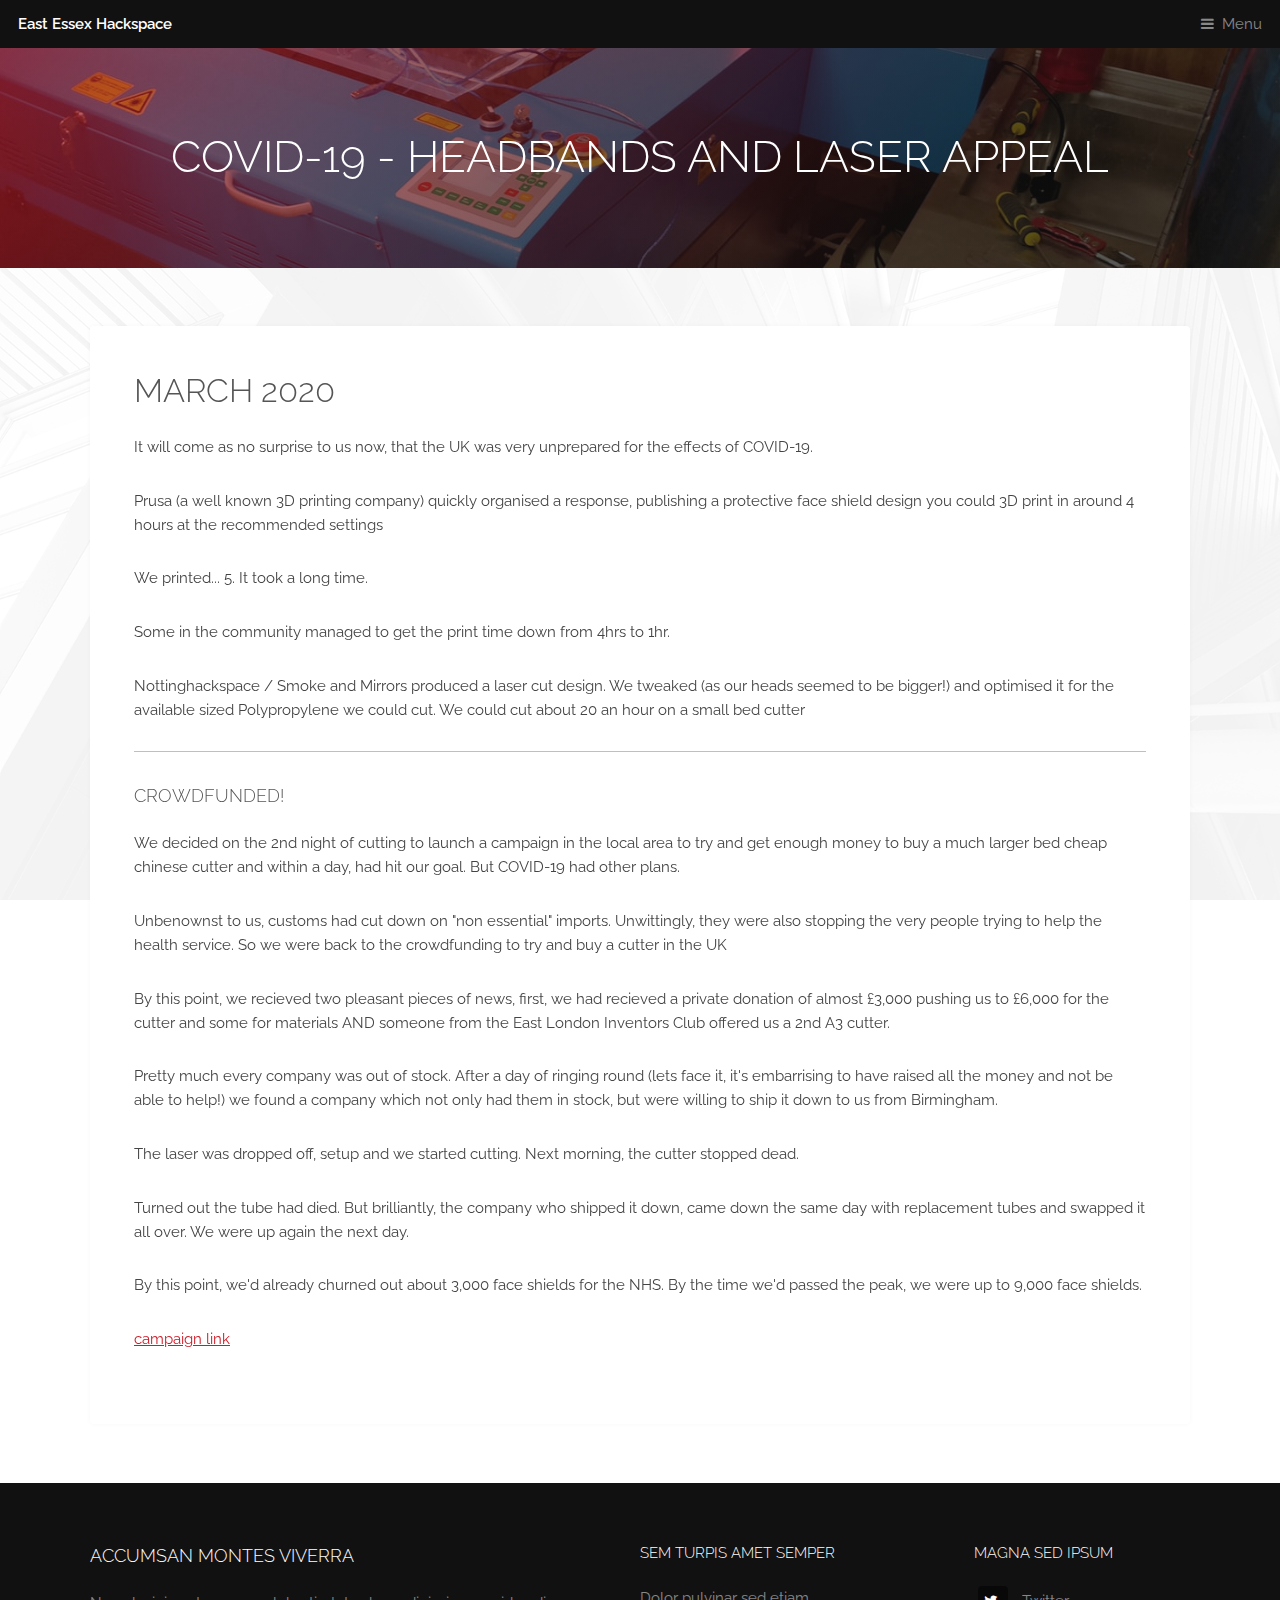
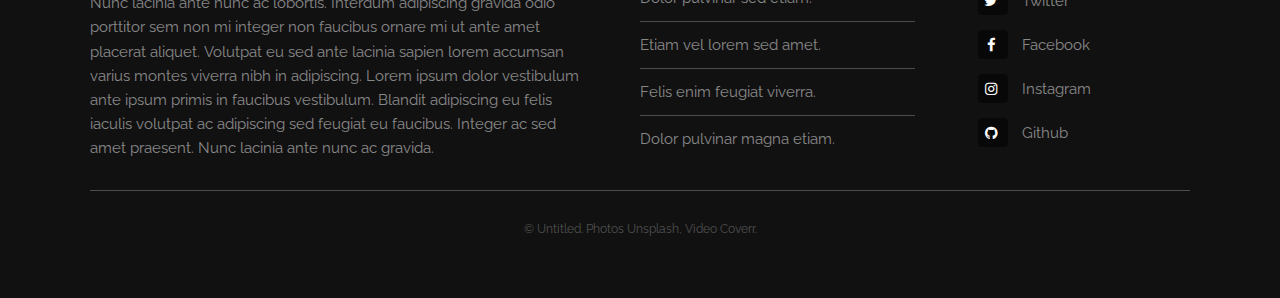
==== covid.html @ c0945544 "Rename generic.html to covid.html" ====
<!DOCTYPE HTML>
<!--
	Industrious by TEMPLATED
	templated.co @templatedco
	Released for free under the Creative Commons Attribution 3.0 license (templated.co/license)
-->
<html>
	<head>
		<title>East Essex Hackspace - COVID-19</title>
		<meta charset="utf-8" />
		<meta name="viewport" content="width=device-width, initial-scale=1, user-scalable=no" />
		<meta name="description" content="" />
		<meta name="keywords" content="" />
		<link rel="stylesheet" href="assets/css/main.css" />
	</head>
	<body class="is-preload">

		<!-- Header -->
			<header id="header">
				<a class="logo" href="index.html">East Essex Hackspace</a>
				<nav>
					<a href="#menu">Menu</a>
					
				</nav>
			</header>

		<!-- Nav -->
			<nav id="menu">
				<ul class="links">
					<li><a href="index.html">Home</a></li>
					<li><a href="elements.html">Elements</a></li>
					<li><a href="generic.html">Generic</a></li>
					<li><a href="generic2.html">COVID-19</a></li>
				</ul>
			</nav>

		<!-- Heading -->
			<div id="heading" >
				<h1>COVID-19 - Headbands and Laser Appeal</h1>
			</div>

		<!-- Main -->
			<section id="main" class="wrapper">
				<div class="inner">
					<div class="content">
						<header>
							<h2>March 2020</h2>
						</header>
						<p>It will come as no surprise to us now, that the UK was very unprepared for the effects of COVID-19.</p>
						<p>Prusa (a well known 3D printing company) quickly organised a response, publishing a protective face shield design you could 3D print in around 4 hours at the recommended settings</p>
						<p>We printed... 5.  It took a long time.</p>
						<p>Some in the community managed to get the print time down from 4hrs to 1hr.
						<p>Nottinghackspace / Smoke and Mirrors produced a laser cut design.  We tweaked (as our heads seemed to be bigger!) and optimised it for the available sized Polypropylene we could cut.  We could cut about 20 an hour on a small bed cutter</p> 
						<hr />
						<h3>Crowdfunded!</h3>
						<p>We decided on the 2nd night of cutting to launch a campaign in the local area to try and get enough money to buy a much larger bed cheap chinese cutter and within a day, had hit our goal.  But COVID-19 had other plans.</p>
						<p>Unbenownst to us, customs had cut down on "non essential" imports.  Unwittingly, they were also stopping the very people trying to help the health service.  So we were back to the crowdfunding to try and buy a cutter in the UK</p>
						<p>By this point, we recieved two pleasant pieces of news, first, we had recieved a private donation of almost £3,000 pushing us to £6,000 for the cutter and some for materials AND someone from the East London Inventors Club offered us a 2nd A3 cutter.</p>
						<p>Pretty much every company was out of stock.  After a day of ringing round (lets face it, it's embarrising to have raised all the money and not be able to help!) we found a company which not only had them in stock, but were willing to ship it down to us from Birmingham.</p>
						<p>The laser was dropped off, setup and we started cutting.  Next morning, the cutter stopped dead.</p>
						<p>Turned out the tube had died. But brilliantly, the company who shipped it down, came down the same day with replacement tubes and swapped it all over.  We were up again the next day.</p>
						<p>By this point, we'd already churned out about 3,000 face shields for the NHS.  By the time we'd passed the peak, we were up to 9,000 face shields.</p>
						<p><a href="http://tiny.cc/eeh-ppe">campaign link</a></p>
					</div>
				</div>
			</section>

		<!-- Footer -->
			<footer id="footer">
				<div class="inner">
					<div class="content">
						<section>
							<h3>Accumsan montes viverra</h3>
							<p>Nunc lacinia ante nunc ac lobortis. Interdum adipiscing gravida odio porttitor sem non mi integer non faucibus ornare mi ut ante amet placerat aliquet. Volutpat eu sed ante lacinia sapien lorem accumsan varius montes viverra nibh in adipiscing. Lorem ipsum dolor vestibulum ante ipsum primis in faucibus vestibulum. Blandit adipiscing eu felis iaculis volutpat ac adipiscing sed feugiat eu faucibus. Integer ac sed amet praesent. Nunc lacinia ante nunc ac gravida.</p>
						</section>
						<section>
							<h4>Sem turpis amet semper</h4>
							<ul class="alt">
								<li><a href="#">Dolor pulvinar sed etiam.</a></li>
								<li><a href="#">Etiam vel lorem sed amet.</a></li>
								<li><a href="#">Felis enim feugiat viverra.</a></li>
								<li><a href="#">Dolor pulvinar magna etiam.</a></li>
							</ul>
						</section>
						<section>
							<h4>Magna sed ipsum</h4>
							<ul class="plain">
								<li><a href="#"><i class="icon fa-twitter">&nbsp;</i>Twitter</a></li>
								<li><a href="#"><i class="icon fa-facebook">&nbsp;</i>Facebook</a></li>
								<li><a href="#"><i class="icon fa-instagram">&nbsp;</i>Instagram</a></li>
								<li><a href="#"><i class="icon fa-github">&nbsp;</i>Github</a></li>
							</ul>
						</section>
					</div>
					<div class="copyright">
						&copy; Untitled. Photos <a href="https://unsplash.co">Unsplash</a>, Video <a href="https://coverr.co">Coverr</a>.
					</div>
				</div>
			</footer>

		<!-- Scripts -->
			<script src="assets/js/jquery.min.js"></script>
			<script src="assets/js/browser.min.js"></script>
			<script src="assets/js/breakpoints.min.js"></script>
			<script src="assets/js/util.js"></script>
			<script src="assets/js/main.js"></script>

	</body>
</html>
---- assets/css/main.css ----
@import url(font-awesome.min.css);
@import url("https://fonts.googleapis.com/css?family=Raleway:200,300,400,500,600");
/*
	Industrious by TEMPLATED
	templated.co @templatedco
	Released for free under the Creative Commons Attribution 3.0 license (templated.co/license)
*/
/* Basic */
@-ms-viewport {
  width: device-width; }
body {
  -ms-overflow-style: scrollbar; }

@media screen and (max-width: 480px) {
  html, body {
    min-width: 320px; } }
html {
  box-sizing: border-box; }

*, *:before, *:after {
  box-sizing: inherit; }

body {
  background: #ffffff; }
  body.is-preload *, body.is-preload *:before, body.is-preload *:after {
    -moz-animation: none !important;
    -webkit-animation: none !important;
    -ms-animation: none !important;
    animation: none !important;
    -moz-transition: none !important;
    -webkit-transition: none !important;
    -ms-transition: none !important;
    transition: none !important; }

html, body, div, span, applet, object,
iframe, h1, h2, h3, h4, h5, h6, p, blockquote,
pre, a, abbr, acronym, address, big, cite,
code, del, dfn, em, img, ins, kbd, q, s, samp,
small, strike, strong, sub, sup, tt, var, b,
u, i, center, dl, dt, dd, ol, ul, li, fieldset,
form, label, legend, table, caption, tbody,
tfoot, thead, tr, th, td, article, aside,
canvas, details, embed, figure, figcaption,
footer, header, hgroup, menu, nav, output, ruby,
section, summary, time, mark, audio, video {
  margin: 0;
  padding: 0;
  border: 0;
  font-size: 100%;
  font: inherit;
  vertical-align: baseline; }

article, aside, details, figcaption, figure,
footer, header, hgroup, menu, nav, section {
  display: block; }

body {
  line-height: 1; }

ol, ul {
  list-style: none; }

blockquote, q {
  quotes: none; }
  blockquote:before, blockquote:after, q:before, q:after {
    content: '';
    content: none; }

table {
  border-collapse: collapse;
  border-spacing: 0; }

body {
  -webkit-text-size-adjust: none; }

mark {
  background-color: transparent;
  color: inherit; }

input::-moz-focus-inner {
  border: 0;
  padding: 0; }

input, select, textarea {
  -moz-appearance: none;
  -webkit-appearance: none;
  -ms-appearance: none;
  appearance: none; }

/* Typography */
html {
  font-size: 13pt; }
  @media screen and (max-width: 1680px) {
    html {
      font-size: 11pt; } }
  @media screen and (max-width: 980px) {
    html {
      font-size: 12pt; } }
  @media screen and (max-width: 480px) {
    html {
      font-size: 11pt; } }

body {
  background-color: #ffffff;
  color: #444444; }

body, input, select, textarea {
  font-family: "Raleway", Arial, Helvetica, sans-serif;
  font-weight: 400;
  font-size: 1rem;
  line-height: 1.65; }

a {
  -moz-transition: color 0.2s ease-in-out;
  -webkit-transition: color 0.2s ease-in-out;
  -ms-transition: color 0.2s ease-in-out;
  transition: color 0.2s ease-in-out;
  text-decoration: underline; }
  a:hover {
    text-decoration: none; }

strong, b {
  font-weight: 600; }

em, i {
  font-style: italic; }

p {
  margin: 0 0 2rem 0; }

header.special {
  text-align: center;
  margin-bottom: 4rem; }
  header.special p {
    max-width: 75%;
    margin-left: auto;
    margin-right: auto; }

h1, h2, h3, h4, h5, h6 {
  font-weight: 300;
  line-height: 1.5;
  text-transform: uppercase;
  margin: 0 0 1.5rem 0; }
  h1 a, h2 a, h3 a, h4 a, h5 a, h6 a {
    color: inherit;
    text-decoration: none; }

h1 {
  font-size: 3rem;
  line-height: 1.2; }

h2 {
  font-size: 2.25rem;
  line-height: 1.3; }

h3 {
  font-size: 1.25rem; }

h4 {
  font-size: 1rem; }

h5 {
  font-size: 0.9rem; }

h6 {
  font-size: 0.7rem; }

@media screen and (max-width: 736px) {
  h1 {
    font-size: 2.75rem;
    line-height: 1.3; }

  h2 {
    font-size: 1.75rem;
    line-height: 1.5; }

  h3 {
    font-size: 1.25rem; } }
sub {
  font-size: 0.8rem;
  position: relative;
  top: 0.5rem; }

sup {
  font-size: 0.8rem;
  position: relative;
  top: -0.5rem; }

blockquote {
  border-left: solid 0.5rem;
  font-style: italic;
  margin: 0 0 2rem 0;
  padding: 1rem 0 1rem 2rem; }

code {
  border-radius: 4px;
  border: solid 1px;
  font-family: "Courier New", monospace;
  font-size: 0.9rem;
  margin: 0 0.25rem;
  padding: 0.25rem 0.65rem; }

pre {
  -webkit-overflow-scrolling: touch;
  font-family: "Courier New", monospace;
  font-size: 0.9rem;
  margin: 0 0 2rem 0; }
  pre code {
    display: block;
    line-height: 1.75;
    padding: 1rem 1.5rem;
    overflow-x: auto; }

hr {
  border: 0;
  border-bottom: solid 1px;
  margin: 2rem 0; }
  hr.major {
    margin: 4rem 0; }

input, select, textarea {
  color: #555555; }

a {
  color: #ce1b28; }

strong, b {
  color: #555555; }

h1, h2, h3, h4, h5, h6 {
  color: #555555; }

blockquote {
  border-left-color: rgba(0, 0, 0, 0.25); }

code {
  background: rgba(0, 0, 0, 0.075);
  border-color: rgba(0, 0, 0, 0.25); }

hr {
  border-bottom-color: rgba(0, 0, 0, 0.25); }

/* Inner */
.inner {
  margin: 0 auto;
  width: 75rem;
  max-width: calc(100% - 6rem); }
  @media screen and (max-width: 480px) {
    .inner {
      max-width: calc(100% - 3rem); } }

/* Button */
input[type="submit"],
input[type="reset"],
input[type="button"],
button,
.button {
  -moz-appearance: none;
  -webkit-appearance: none;
  -ms-appearance: none;
  appearance: none;
  -moz-transition: background-color 0.2s ease-in-out, box-shadow 0.2s ease-in-out, color 0.2s ease-in-out;
  -webkit-transition: background-color 0.2s ease-in-out, box-shadow 0.2s ease-in-out, color 0.2s ease-in-out;
  -ms-transition: background-color 0.2s ease-in-out, box-shadow 0.2s ease-in-out, color 0.2s ease-in-out;
  transition: background-color 0.2s ease-in-out, box-shadow 0.2s ease-in-out, color 0.2s ease-in-out;
  border: 0;
  border-radius: 4px;
  cursor: pointer;
  display: inline-block;
  font-weight: 600;
  height: 3.25rem;
  line-height: 3.25rem;
  padding: 0 1.75rem;
  text-align: center;
  text-decoration: none;
  white-space: nowrap; }
  input[type="submit"].small,
  input[type="reset"].small,
  input[type="button"].small,
  button.small,
  .button.small {
    font-size: 0.8rem;
    height: 2.4375rem;
    line-height: 2.4375rem;
    padding: 0 1.25rem; }
  input[type="submit"].large,
  input[type="reset"].large,
  input[type="button"].large,
  button.large,
  .button.large {
    font-size: 1.35rem;
    height: 4.0625rem;
    line-height: 4.0625rem;
    padding: 0 2rem; }
  input[type="submit"].wide,
  input[type="reset"].wide,
  input[type="button"].wide,
  button.wide,
  .button.wide {
    min-width: 13rem; }
  input[type="submit"].icon:before,
  input[type="reset"].icon:before,
  input[type="button"].icon:before,
  button.icon:before,
  .button.icon:before {
    margin-right: 0.5rem; }
  input[type="submit"].fit,
  input[type="reset"].fit,
  input[type="button"].fit,
  button.fit,
  .button.fit {
    width: 100%; }
  input[type="submit"].disabled, input[type="submit"]:disabled,
  input[type="reset"].disabled,
  input[type="reset"]:disabled,
  input[type="button"].disabled,
  input[type="button"]:disabled,
  button.disabled,
  button:disabled,
  .button.disabled,
  .button:disabled {
    pointer-events: none;
    opacity: 0.25; }

input[type="submit"],
input[type="reset"],
input[type="button"],
button,
.button {
  background-color: transparent;
  box-shadow: inset 0 0 0 1px #555555;
  color: #555555 !important; }
  input[type="submit"]:hover,
  input[type="reset"]:hover,
  input[type="button"]:hover,
  button:hover,
  .button:hover {
    box-shadow: inset 0 0 0 1px #ce1b28;
    color: #ce1b28 !important; }
    input[type="submit"]:hover:active,
    input[type="reset"]:hover:active,
    input[type="button"]:hover:active,
    button:hover:active,
    .button:hover:active {
      background-color: rgba(206, 27, 40, 0.25); }
  input[type="submit"].primary,
  input[type="reset"].primary,
  input[type="button"].primary,
  button.primary,
  .button.primary {
    box-shadow: none;
    background-color: #ce1b28;
    color: #ffffff !important; }
    input[type="submit"].primary:hover,
    input[type="reset"].primary:hover,
    input[type="button"].primary:hover,
    button.primary:hover,
    .button.primary:hover {
      background-color: #e2212f;
      box-shadow: none; }
      input[type="submit"].primary:hover:active,
      input[type="reset"].primary:hover:active,
      input[type="button"].primary:hover:active,
      button.primary:hover:active,
      .button.primary:hover:active {
        background-color: #b71824; }

/* Form */
form {
  margin: 0 0 2rem 0; }

input[type="text"],
input[type="password"],
input[type="email"],
input[type="tel"],
input[type="search"],
input[type="url"],
select,
textarea {
  -moz-appearance: none;
  -webkit-appearance: none;
  -ms-appearance: none;
  appearance: none;
  border-radius: 4px;
  border: none;
  border: solid 1px;
  color: inherit;
  display: block;
  outline: 0;
  padding: 0 1rem;
  text-decoration: none;
  width: 100%; }
  input[type="text"]:invalid,
  input[type="password"]:invalid,
  input[type="email"]:invalid,
  input[type="tel"]:invalid,
  input[type="search"]:invalid,
  input[type="url"]:invalid,
  select:invalid,
  textarea:invalid {
    box-shadow: none; }

label {
  display: block;
  font-size: 1rem;
  font-weight: 600;
  margin: 0 0 1rem 0; }

input[type="text"],
input[type="password"],
input[type="email"],
input[type="tel"],
input[type="search"],
input[type="url"] {
  height: 3.25rem; }

select {
  background-size: 1.25rem;
  background-repeat: no-repeat;
  background-position: calc(100% - 1rem) center;
  height: 3.25rem;
  padding-right: 3.25rem;
  text-overflow: ellipsis; }
  select:focus::-ms-value {
    background-color: transparent; }
  select::-ms-expand {
    display: none; }

textarea {
  padding: 0.75rem 1rem; }

input[type="checkbox"],
input[type="radio"] {
  -moz-appearance: none;
  -webkit-appearance: none;
  -ms-appearance: none;
  appearance: none;
  display: block;
  float: left;
  margin-right: -2rem;
  opacity: 0;
  width: 1rem;
  z-index: -1; }
  input[type="checkbox"] + label,
  input[type="radio"] + label {
    text-decoration: none;
    cursor: pointer;
    display: inline-block;
    font-size: 1rem;
    font-weight: 400;
    padding-left: 2.825rem;
    padding-right: 0.875rem;
    position: relative; }
    input[type="checkbox"] + label:before,
    input[type="radio"] + label:before {
      -moz-osx-font-smoothing: grayscale;
      -webkit-font-smoothing: antialiased;
      font-family: FontAwesome;
      font-style: normal;
      font-weight: normal;
      text-transform: none !important; }
    input[type="checkbox"] + label:before,
    input[type="radio"] + label:before {
      border-radius: 4px;
      border: solid 1px;
      content: '';
      display: inline-block;
      height: 1.95rem;
      left: 0;
      line-height: 1.86875rem;
      position: absolute;
      text-align: center;
      top: -0.1625rem;
      width: 1.95rem; }
  input[type="checkbox"]:checked + label:before,
  input[type="radio"]:checked + label:before {
    content: '\f00c'; }

input[type="checkbox"] + label:before {
  border-radius: 4px; }

input[type="radio"] + label:before {
  border-radius: 100%; }

::-webkit-input-placeholder {
  opacity: 1.0; }

:-moz-placeholder {
  opacity: 1.0; }

::-moz-placeholder {
  opacity: 1.0; }

:-ms-input-placeholder {
  opacity: 1.0; }

label {
  color: #555555; }

input[type="text"],
input[type="password"],
input[type="email"],
input[type="tel"],
input[type="search"],
input[type="url"],
select,
textarea {
  background-color: rgba(0, 0, 0, 0.075);
  border-color: rgba(0, 0, 0, 0.25); }
  input[type="text"]:focus,
  input[type="password"]:focus,
  input[type="email"]:focus,
  input[type="tel"]:focus,
  input[type="search"]:focus,
  input[type="url"]:focus,
  select:focus,
  textarea:focus {
    border-color: #ce1b28;
    box-shadow: 0 0 0 1px #ce1b28; }

select {
  background-image: url("data:image/svg+xml;charset=utf8,%3Csvg xmlns='http://www.w3.org/2000/svg' width='40' height='40' preserveAspectRatio='none' viewBox='0 0 40 40'%3E%3Cpath d='M9.4,12.3l10.4,10.4l10.4-10.4c0.2-0.2,0.5-0.4,0.9-0.4c0.3,0,0.6,0.1,0.9,0.4l3.3,3.3c0.2,0.2,0.4,0.5,0.4,0.9 c0,0.4-0.1,0.6-0.4,0.9L20.7,31.9c-0.2,0.2-0.5,0.4-0.9,0.4c-0.3,0-0.6-0.1-0.9-0.4L4.3,17.3c-0.2-0.2-0.4-0.5-0.4-0.9 c0-0.4,0.1-0.6,0.4-0.9l3.3-3.3c0.2-0.2,0.5-0.4,0.9-0.4S9.1,12.1,9.4,12.3z' fill='rgba(0, 0, 0, 0.25)' /%3E%3C/svg%3E"); }
  select option {
    color: #444444;
    background-color: #ffffff; }

input[type="checkbox"] + label,
input[type="radio"] + label {
  color: #444444; }
  input[type="checkbox"] + label:before,
  input[type="radio"] + label:before {
    background: rgba(0, 0, 0, 0.075);
    border-color: rgba(0, 0, 0, 0.25); }
input[type="checkbox"]:checked + label:before,
input[type="radio"]:checked + label:before {
  background-color: #ce1b28;
  border-color: #ce1b28;
  color: #ffffff; }
input[type="checkbox"]:focus + label:before,
input[type="radio"]:focus + label:before {
  border-color: #ce1b28;
  box-shadow: 0 0 0 1px #ce1b28; }

::-webkit-input-placeholder {
  color: #bbbbbb !important; }

:-moz-placeholder {
  color: #bbbbbb !important; }

::-moz-placeholder {
  color: #bbbbbb !important; }

:-ms-input-placeholder {
  color: #bbbbbb !important; }

/* List */
ol {
  list-style: decimal;
  margin: 0 0 2rem 0;
  padding-left: 1.25rem; }
  ol li {
    padding-left: 0.25rem; }

ul {
  list-style: disc;
  margin: 0 0 2rem 0;
  padding-left: 1rem; }
  ul li {
    padding-left: 0.325rem; }
  ul.plain {
    list-style: none;
    padding-left: 0; }
    ul.plain li {
      margin-bottom: 1rem; }
      ul.plain li .icon {
        border-radius: 4px;
        color: #ffffff;
        display: inline-block;
        margin-right: 1rem;
        text-align: center;
        width: 2rem;
        height: 2rem;
        line-height: 2rem;
        background: rgba(0, 0, 0, 0.5); }
  ul.alt {
    list-style: none;
    padding-left: 0; }
    ul.alt li {
      border-top: solid 1px;
      padding: 0.75rem 0; }
      ul.alt li:first-child {
        border-top: 0;
        padding-top: 0; }
      ul.alt li:last-child {
        padding-bottom: 0; }

dl {
  margin: 0 0 2rem 0; }
  dl dt {
    display: block;
    font-weight: 600;
    margin: 0 0 1rem 0; }
  dl dd {
    margin-left: 1.5rem; }

ul.alt li {
  border-top-color: rgba(0, 0, 0, 0.25); }

/* Table */
.table-wrapper {
  -webkit-overflow-scrolling: touch;
  overflow-x: auto; }

table {
  margin: 0 0 2rem 0;
  width: 100%; }
  table tbody tr {
    border: solid 1px;
    border-left: 0;
    border-right: 0; }
  table td {
    padding: 0.75rem 0.75rem; }
  table th {
    font-size: 0.9rem;
    font-weight: 600;
    padding: 0 0.75rem 0.75rem 0.75rem;
    text-align: left; }
  table thead {
    border-bottom: solid 2px; }
  table tfoot {
    border-top: solid 2px; }
  table.alt {
    border-collapse: separate; }
    table.alt tbody tr td {
      border: solid 1px;
      border-left-width: 0;
      border-top-width: 0; }
      table.alt tbody tr td:first-child {
        border-left-width: 1px; }
    table.alt tbody tr:first-child td {
      border-top-width: 1px; }
    table.alt thead {
      border-bottom: 0; }
    table.alt tfoot {
      border-top: 0; }

table tbody tr {
  border-color: rgba(0, 0, 0, 0.25); }
  table tbody tr:nth-child(2n + 1) {
    background-color: rgba(0, 0, 0, 0.075); }
table th {
  color: #555555; }
table thead {
  border-bottom-color: rgba(0, 0, 0, 0.25); }
table tfoot {
  border-top-color: rgba(0, 0, 0, 0.25); }
table.alt tbody tr td {
  border-color: rgba(0, 0, 0, 0.25); }

/* Highlights */
.highlights {
  width: 100%;
  margin: 2.5rem 0;
  display: -moz-flex;
  display: -webkit-flex;
  display: -ms-flex;
  display: flex;
  -moz-flex-wrap: wrap;
  -webkit-flex-wrap: wrap;
  -ms-flex-wrap: wrap;
  flex-wrap: wrap;
  -moz-align-items: -moz-stretch;
  -webkit-align-items: -webkit-stretch;
  -ms-align-items: -ms-stretch;
  align-items: stretch; }
  .highlights > * {
    -moz-flex-shrink: 1;
    -webkit-flex-shrink: 1;
    -ms-flex-shrink: 1;
    flex-shrink: 1;
    -moz-flex-grow: 0;
    -webkit-flex-grow: 0;
    -ms-flex-grow: 0;
    flex-grow: 0; }
  .highlights > * {
    width: 33.3333333333%; }
  .highlights > * {
    padding: 1.5rem;
    width: calc(33.3333333333% + 1rem); }
  .highlights > :nth-child(-n + 3) {
    padding-top: 0; }
  .highlights > :nth-last-child(-n + 3) {
    padding-bottom: 0; }
  .highlights > :nth-child(3n + 1) {
    padding-left: 0; }
  .highlights > :nth-child(3n) {
    padding-right: 0; }
  .highlights > :nth-child(3n + 1),
  .highlights > :nth-child(3n) {
    width: calc(33.3333333333% + -0.5rem); }
  .highlights .content {
    border-radius: 4px;
    height: 100%;
    padding: 3rem;
    text-align: center; }
    .highlights .content .icon {
      font-size: 5rem; }
  .highlights > div > :last-child {
    margin-bottom: 0; }
  @media screen and (max-width: 980px) {
    .highlights > * {
      width: 50%; }
    .highlights > * {
      padding: 1rem;
      width: calc(33.3333333333% + 0.6666666667rem); }
    .highlights > :nth-child(-n + 3) {
      padding-top: 1rem; }
    .highlights > :nth-last-child(-n + 3) {
      padding-bottom: 1rem; }
    .highlights > :nth-child(3n + 1) {
      padding-left: 1rem; }
    .highlights > :nth-child(3n) {
      padding-right: 1rem; }
    .highlights > :nth-child(3n + 1),
    .highlights > :nth-child(3n) {
      padding: 1rem;
      width: calc(50% + 1rem); }
    .highlights > * {
      padding: 1rem;
      width: calc(50% + 1rem); }
    .highlights > :nth-child(-n + 2) {
      padding-top: 0; }
    .highlights > :nth-last-child(-n + 2) {
      padding-bottom: 0; }
    .highlights > :nth-child(2n + 1) {
      padding-left: 0; }
    .highlights > :nth-child(2n) {
      padding-right: 0; }
    .highlights > :nth-child(2n + 1),
    .highlights > :nth-child(2n) {
      width: calc(50% + 0rem); }
    .highlights .content {
      padding: 2rem; } }
  @media screen and (max-width: 736px) {
    .highlights > * {
      width: 100%; }
    .highlights > * {
      padding: 1rem;
      width: calc(33.3333333333% + 0.6666666667rem); }
    .highlights > :nth-child(-n + 3) {
      padding-top: 1rem; }
    .highlights > :nth-last-child(-n + 3) {
      padding-bottom: 1rem; }
    .highlights > :nth-child(3n + 1) {
      padding-left: 1rem; }
    .highlights > :nth-child(3n) {
      padding-right: 1rem; }
    .highlights > :nth-child(3n + 1),
    .highlights > :nth-child(3n) {
      padding: 1rem;
      width: calc(100% + 2rem); }
    .highlights > * {
      padding: 1rem;
      width: calc(50% + 1rem); }
    .highlights > :nth-child(-n + 2) {
      padding-top: 1rem; }
    .highlights > :nth-last-child(-n + 2) {
      padding-bottom: 1rem; }
    .highlights > :nth-child(2n + 1) {
      padding-left: 1rem; }
    .highlights > :nth-child(2n) {
      padding-right: 1rem; }
    .highlights > :nth-child(2n + 1),
    .highlights > :nth-child(2n) {
      padding: 1rem;
      width: calc(100% + 2rem); }
    .highlights > * {
      padding: 1rem;
      width: calc(100% + 2rem); }
    .highlights > :nth-child(-n + 1) {
      padding-top: 0; }
    .highlights > :nth-last-child(-n + 1) {
      padding-bottom: 0; }
    .highlights > :nth-child(1n + 1) {
      padding-left: 0; }
    .highlights > :nth-child(1n) {
      padding-right: 0; }
    .highlights > :nth-child(1n + 1),
    .highlights > :nth-child(1n) {
      width: calc(100% + 1rem); } }

.highlights .content {
  background: #ffffff;
  box-shadow: 0px 0px 4px 1px rgba(0, 0, 0, 0.025); }

/* Testimonials */
.testimonials {
  margin: 2.5rem 0;
  width: 100%;
  display: -moz-flex;
  display: -webkit-flex;
  display: -ms-flex;
  display: flex;
  -moz-flex-wrap: wrap;
  -webkit-flex-wrap: wrap;
  -ms-flex-wrap: wrap;
  flex-wrap: wrap;
  -moz-align-items: -moz-stretch;
  -webkit-align-items: -webkit-stretch;
  -ms-align-items: -ms-stretch;
  align-items: stretch; }
  .testimonials > * {
    -moz-flex-shrink: 1;
    -webkit-flex-shrink: 1;
    -ms-flex-shrink: 1;
    flex-shrink: 1;
    -moz-flex-grow: 0;
    -webkit-flex-grow: 0;
    -ms-flex-grow: 0;
    flex-grow: 0; }
  .testimonials > * {
    width: 33.3333333333%; }
  .testimonials > * {
    padding: 1.5rem;
    width: calc(33.3333333333% + 1rem); }
  .testimonials > :nth-child(-n + 3) {
    padding-top: 0; }
  .testimonials > :nth-last-child(-n + 3) {
    padding-bottom: 0; }
  .testimonials > :nth-child(3n + 1) {
    padding-left: 0; }
  .testimonials > :nth-child(3n) {
    padding-right: 0; }
  .testimonials > :nth-child(3n + 1),
  .testimonials > :nth-child(3n) {
    width: calc(33.3333333333% + -0.5rem); }
  .testimonials .content {
    border-radius: 4px;
    height: 100%;
    padding: 3rem; }
    .testimonials .content .author {
      display: -moz-flex;
      display: -webkit-flex;
      display: -ms-flex;
      display: flex;
      -moz-align-items: center;
      -webkit-align-items: center;
      -ms-align-items: center;
      align-items: center; }
      .testimonials .content .author blockquote {
        margin: 0; }
      .testimonials .content .author .image {
        margin-right: 2rem;
        width: 20%; }
        .testimonials .content .author .image img {
          border-radius: 100%;
          max-width: 100%; }
    .testimonials .content .credit {
      font-size: 0.75rem; }
    .testimonials .content p:last-child {
      margin: 0; }
  .testimonials > div > :last-child {
    margin-bottom: 0; }
  @media screen and (max-width: 980px) {
    .testimonials > * {
      width: 50%; }
    .testimonials > * {
      padding: 1rem;
      width: calc(33.3333333333% + 0.6666666667rem); }
    .testimonials > :nth-child(-n + 3) {
      padding-top: 1rem; }
    .testimonials > :nth-last-child(-n + 3) {
      padding-bottom: 1rem; }
    .testimonials > :nth-child(3n + 1) {
      padding-left: 1rem; }
    .testimonials > :nth-child(3n) {
      padding-right: 1rem; }
    .testimonials > :nth-child(3n + 1),
    .testimonials > :nth-child(3n) {
      padding: 1rem;
      width: calc(50% + 1rem); }
    .testimonials > * {
      padding: 1rem;
      width: calc(50% + 1rem); }
    .testimonials > :nth-child(-n + 2) {
      padding-top: 0; }
    .testimonials > :nth-last-child(-n + 2) {
      padding-bottom: 0; }
    .testimonials > :nth-child(2n + 1) {
      padding-left: 0; }
    .testimonials > :nth-child(2n) {
      padding-right: 0; }
    .testimonials > :nth-child(2n + 1),
    .testimonials > :nth-child(2n) {
      width: calc(50% + 0rem); }
    .testimonials .content {
      padding: 2rem; } }
  @media screen and (max-width: 736px) {
    .testimonials > * {
      width: 100%; }
    .testimonials > * {
      padding: 1rem;
      width: calc(33.3333333333% + 0.6666666667rem); }
    .testimonials > :nth-child(-n + 3) {
      padding-top: 1rem; }
    .testimonials > :nth-last-child(-n + 3) {
      padding-bottom: 1rem; }
    .testimonials > :nth-child(3n + 1) {
      padding-left: 1rem; }
    .testimonials > :nth-child(3n) {
      padding-right: 1rem; }
    .testimonials > :nth-child(3n + 1),
    .testimonials > :nth-child(3n) {
      padding: 1rem;
      width: calc(100% + 2rem); }
    .testimonials > * {
      padding: 1rem;
      width: calc(50% + 1rem); }
    .testimonials > :nth-child(-n + 2) {
      padding-top: 1rem; }
    .testimonials > :nth-last-child(-n + 2) {
      padding-bottom: 1rem; }
    .testimonials > :nth-child(2n + 1) {
      padding-left: 1rem; }
    .testimonials > :nth-child(2n) {
      padding-right: 1rem; }
    .testimonials > :nth-child(2n + 1),
    .testimonials > :nth-child(2n) {
      padding: 1rem;
      width: calc(100% + 2rem); }
    .testimonials > * {
      padding: 1rem;
      width: calc(100% + 2rem); }
    .testimonials > :nth-child(-n + 1) {
      padding-top: 0; }
    .testimonials > :nth-last-child(-n + 1) {
      padding-bottom: 0; }
    .testimonials > :nth-child(1n + 1) {
      padding-left: 0; }
    .testimonials > :nth-child(1n) {
      padding-right: 0; }
    .testimonials > :nth-child(1n + 1),
    .testimonials > :nth-child(1n) {
      width: calc(100% + 1rem); } }

.testimonials .content {
  background: #ffffff;
  box-shadow: 0px 0px 4px 1px rgba(0, 0, 0, 0.025); }
  .testimonials .content .credit strong {
    color: #ce1b28; }

/* Actions */
ul.actions {
  display: -moz-flex;
  display: -webkit-flex;
  display: -ms-flex;
  display: flex;
  cursor: default;
  list-style: none;
  margin-left: -1rem;
  padding-left: 0; }
  ul.actions li {
    padding: 0 0 0 1rem;
    vertical-align: middle; }
  ul.actions.special {
    -moz-justify-content: center;
    -webkit-justify-content: center;
    -ms-justify-content: center;
    justify-content: center;
    width: calc(100% + 1rem); }
  ul.actions.stacked {
    -moz-flex-direction: column;
    -webkit-flex-direction: column;
    -ms-flex-direction: column;
    flex-direction: column;
    margin-left: 0; }
    ul.actions.stacked li {
      padding: 1.3rem 0 0 0; }
      ul.actions.stacked li:first-child {
        padding-top: 0; }
  ul.actions.fit {
    width: calc(100% + 1rem); }
    ul.actions.fit li {
      -moz-flex-grow: 1;
      -webkit-flex-grow: 1;
      -ms-flex-grow: 1;
      flex-grow: 1;
      -moz-flex-shrink: 1;
      -webkit-flex-shrink: 1;
      -ms-flex-shrink: 1;
      flex-shrink: 1;
      width: 100%; }
      ul.actions.fit li > * {
        width: 100%; }
    ul.actions.fit.stacked {
      width: 100%; }
  @media screen and (max-width: 480px) {
    ul.actions:not(.fixed) {
      -moz-flex-direction: column;
      -webkit-flex-direction: column;
      -ms-flex-direction: column;
      flex-direction: column;
      margin-left: 0;
      width: 100% !important; }
      ul.actions:not(.fixed) li {
        -moz-flex-grow: 1;
        -webkit-flex-grow: 1;
        -ms-flex-grow: 1;
        flex-grow: 1;
        -moz-flex-shrink: 1;
        -webkit-flex-shrink: 1;
        -ms-flex-shrink: 1;
        flex-shrink: 1;
        padding: 1rem 0 0 0;
        text-align: center;
        width: 100%; }
        ul.actions:not(.fixed) li > * {
          width: 100%; }
        ul.actions:not(.fixed) li:first-child {
          padding-top: 0; }
        ul.actions:not(.fixed) li input[type="submit"],
        ul.actions:not(.fixed) li input[type="reset"],
        ul.actions:not(.fixed) li input[type="button"],
        ul.actions:not(.fixed) li button,
        ul.actions:not(.fixed) li .button {
          width: 100%; }
          ul.actions:not(.fixed) li input[type="submit"].icon:before,
          ul.actions:not(.fixed) li input[type="reset"].icon:before,
          ul.actions:not(.fixed) li input[type="button"].icon:before,
          ul.actions:not(.fixed) li button.icon:before,
          ul.actions:not(.fixed) li .button.icon:before {
            margin-left: -0.5rem; } }

/* Grid */
.row {
  display: flex;
  flex-wrap: wrap;
  box-sizing: border-box; }
  .row > * {
    box-sizing: border-box; }
  .row.gtr-uniform > * > :last-child {
    margin-bottom: 0; }

.row > .imp {
  order: -1; }
.row > .col-1 {
  width: 8.3333333333%; }
.row > .off-1 {
  margin-left: 8.3333333333%; }
.row > .col-2 {
  width: 16.6666666667%; }
.row > .off-2 {
  margin-left: 16.6666666667%; }
.row > .col-3 {
  width: 25%; }
.row > .off-3 {
  margin-left: 25%; }
.row > .col-4 {
  width: 33.3333333333%; }
.row > .off-4 {
  margin-left: 33.3333333333%; }
.row > .col-5 {
  width: 41.6666666667%; }
.row > .off-5 {
  margin-left: 41.6666666667%; }
.row > .col-6 {
  width: 50%; }
.row > .off-6 {
  margin-left: 50%; }
.row > .col-7 {
  width: 58.3333333333%; }
.row > .off-7 {
  margin-left: 58.3333333333%; }
.row > .col-8 {
  width: 66.6666666667%; }
.row > .off-8 {
  margin-left: 66.6666666667%; }
.row > .col-9 {
  width: 75%; }
.row > .off-9 {
  margin-left: 75%; }
.row > .col-10 {
  width: 83.3333333333%; }
.row > .off-10 {
  margin-left: 83.3333333333%; }
.row > .col-11 {
  width: 91.6666666667%; }
.row > .off-11 {
  margin-left: 91.6666666667%; }
.row > .col-12 {
  width: 100%; }
.row > .off-12 {
  margin-left: 100%; }
.row.gtr-0 {
  margin-top: 0;
  margin-left: 0rem; }
  .row.gtr-0 > * {
    padding: 0 0 0 0rem; }
  .row.gtr-0.gtr-uniform {
    margin-top: 0rem; }
    .row.gtr-0.gtr-uniform > * {
      padding-top: 0rem; }
.row.gtr-25 {
  margin-top: 0;
  margin-left: -0.75rem; }
  .row.gtr-25 > * {
    padding: 0 0 0 0.75rem; }
  .row.gtr-25.gtr-uniform {
    margin-top: -0.75rem; }
    .row.gtr-25.gtr-uniform > * {
      padding-top: 0.75rem; }
.row.gtr-50 {
  margin-top: 0;
  margin-left: -1.5rem; }
  .row.gtr-50 > * {
    padding: 0 0 0 1.5rem; }
  .row.gtr-50.gtr-uniform {
    margin-top: -1.5rem; }
    .row.gtr-50.gtr-uniform > * {
      padding-top: 1.5rem; }
.row {
  margin-top: 0;
  margin-left: -3rem; }
  .row > * {
    padding: 0 0 0 3rem; }
  .row.gtr-uniform {
    margin-top: -3rem; }
    .row.gtr-uniform > * {
      padding-top: 3rem; }
.row.gtr-150 {
  margin-top: 0;
  margin-left: -4.5rem; }
  .row.gtr-150 > * {
    padding: 0 0 0 4.5rem; }
  .row.gtr-150.gtr-uniform {
    margin-top: -4.5rem; }
    .row.gtr-150.gtr-uniform > * {
      padding-top: 4.5rem; }
.row.gtr-200 {
  margin-top: 0;
  margin-left: -6rem; }
  .row.gtr-200 > * {
    padding: 0 0 0 6rem; }
  .row.gtr-200.gtr-uniform {
    margin-top: -6rem; }
    .row.gtr-200.gtr-uniform > * {
      padding-top: 6rem; }

@media screen and (max-width: 1680px) {
  .row {
    display: flex;
    flex-wrap: wrap;
    box-sizing: border-box; }
    .row > * {
      box-sizing: border-box; }
    .row.gtr-uniform > * > :last-child {
      margin-bottom: 0; }

  .row > .imp-xlarge {
    order: -1; }
  .row > .col-1-xlarge {
    width: 8.3333333333%; }
  .row > .off-1-xlarge {
    margin-left: 8.3333333333%; }
  .row > .col-2-xlarge {
    width: 16.6666666667%; }
  .row > .off-2-xlarge {
    margin-left: 16.6666666667%; }
  .row > .col-3-xlarge {
    width: 25%; }
  .row > .off-3-xlarge {
    margin-left: 25%; }
  .row > .col-4-xlarge {
    width: 33.3333333333%; }
  .row > .off-4-xlarge {
    margin-left: 33.3333333333%; }
  .row > .col-5-xlarge {
    width: 41.6666666667%; }
  .row > .off-5-xlarge {
    margin-left: 41.6666666667%; }
  .row > .col-6-xlarge {
    width: 50%; }
  .row > .off-6-xlarge {
    margin-left: 50%; }
  .row > .col-7-xlarge {
    width: 58.3333333333%; }
  .row > .off-7-xlarge {
    margin-left: 58.3333333333%; }
  .row > .col-8-xlarge {
    width: 66.6666666667%; }
  .row > .off-8-xlarge {
    margin-left: 66.6666666667%; }
  .row > .col-9-xlarge {
    width: 75%; }
  .row > .off-9-xlarge {
    margin-left: 75%; }
  .row > .col-10-xlarge {
    width: 83.3333333333%; }
  .row > .off-10-xlarge {
    margin-left: 83.3333333333%; }
  .row > .col-11-xlarge {
    width: 91.6666666667%; }
  .row > .off-11-xlarge {
    margin-left: 91.6666666667%; }
  .row > .col-12-xlarge {
    width: 100%; }
  .row > .off-12-xlarge {
    margin-left: 100%; }
  .row.gtr-0 {
    margin-top: 0;
    margin-left: 0rem; }
    .row.gtr-0 > * {
      padding: 0 0 0 0rem; }
    .row.gtr-0.gtr-uniform {
      margin-top: 0rem; }
      .row.gtr-0.gtr-uniform > * {
        padding-top: 0rem; }
  .row.gtr-25 {
    margin-top: 0;
    margin-left: -0.75rem; }
    .row.gtr-25 > * {
      padding: 0 0 0 0.75rem; }
    .row.gtr-25.gtr-uniform {
      margin-top: -0.75rem; }
      .row.gtr-25.gtr-uniform > * {
        padding-top: 0.75rem; }
  .row.gtr-50 {
    margin-top: 0;
    margin-left: -1.5rem; }
    .row.gtr-50 > * {
      padding: 0 0 0 1.5rem; }
    .row.gtr-50.gtr-uniform {
      margin-top: -1.5rem; }
      .row.gtr-50.gtr-uniform > * {
        padding-top: 1.5rem; }
  .row {
    margin-top: 0;
    margin-left: -3rem; }
    .row > * {
      padding: 0 0 0 3rem; }
    .row.gtr-uniform {
      margin-top: -3rem; }
      .row.gtr-uniform > * {
        padding-top: 3rem; }
  .row.gtr-150 {
    margin-top: 0;
    margin-left: -4.5rem; }
    .row.gtr-150 > * {
      padding: 0 0 0 4.5rem; }
    .row.gtr-150.gtr-uniform {
      margin-top: -4.5rem; }
      .row.gtr-150.gtr-uniform > * {
        padding-top: 4.5rem; }
  .row.gtr-200 {
    margin-top: 0;
    margin-left: -6rem; }
    .row.gtr-200 > * {
      padding: 0 0 0 6rem; }
    .row.gtr-200.gtr-uniform {
      margin-top: -6rem; }
      .row.gtr-200.gtr-uniform > * {
        padding-top: 6rem; } }
@media screen and (max-width: 1280px) {
  .row {
    display: flex;
    flex-wrap: wrap;
    box-sizing: border-box; }
    .row > * {
      box-sizing: border-box; }
    .row.gtr-uniform > * > :last-child {
      margin-bottom: 0; }

  .row > .imp-large {
    order: -1; }
  .row > .col-1-large {
    width: 8.3333333333%; }
  .row > .off-1-large {
    margin-left: 8.3333333333%; }
  .row > .col-2-large {
    width: 16.6666666667%; }
  .row > .off-2-large {
    margin-left: 16.6666666667%; }
  .row > .col-3-large {
    width: 25%; }
  .row > .off-3-large {
    margin-left: 25%; }
  .row > .col-4-large {
    width: 33.3333333333%; }
  .row > .off-4-large {
    margin-left: 33.3333333333%; }
  .row > .col-5-large {
    width: 41.6666666667%; }
  .row > .off-5-large {
    margin-left: 41.6666666667%; }
  .row > .col-6-large {
    width: 50%; }
  .row > .off-6-large {
    margin-left: 50%; }
  .row > .col-7-large {
    width: 58.3333333333%; }
  .row > .off-7-large {
    margin-left: 58.3333333333%; }
  .row > .col-8-large {
    width: 66.6666666667%; }
  .row > .off-8-large {
    margin-left: 66.6666666667%; }
  .row > .col-9-large {
    width: 75%; }
  .row > .off-9-large {
    margin-left: 75%; }
  .row > .col-10-large {
    width: 83.3333333333%; }
  .row > .off-10-large {
    margin-left: 83.3333333333%; }
  .row > .col-11-large {
    width: 91.6666666667%; }
  .row > .off-11-large {
    margin-left: 91.6666666667%; }
  .row > .col-12-large {
    width: 100%; }
  .row > .off-12-large {
    margin-left: 100%; }
  .row.gtr-0 {
    margin-top: 0;
    margin-left: 0rem; }
    .row.gtr-0 > * {
      padding: 0 0 0 0rem; }
    .row.gtr-0.gtr-uniform {
      margin-top: 0rem; }
      .row.gtr-0.gtr-uniform > * {
        padding-top: 0rem; }
  .row.gtr-25 {
    margin-top: 0;
    margin-left: -0.375rem; }
    .row.gtr-25 > * {
      padding: 0 0 0 0.375rem; }
    .row.gtr-25.gtr-uniform {
      margin-top: -0.375rem; }
      .row.gtr-25.gtr-uniform > * {
        padding-top: 0.375rem; }
  .row.gtr-50 {
    margin-top: 0;
    margin-left: -0.75rem; }
    .row.gtr-50 > * {
      padding: 0 0 0 0.75rem; }
    .row.gtr-50.gtr-uniform {
      margin-top: -0.75rem; }
      .row.gtr-50.gtr-uniform > * {
        padding-top: 0.75rem; }
  .row {
    margin-top: 0;
    margin-left: -1.5rem; }
    .row > * {
      padding: 0 0 0 1.5rem; }
    .row.gtr-uniform {
      margin-top: -1.5rem; }
      .row.gtr-uniform > * {
        padding-top: 1.5rem; }
  .row.gtr-150 {
    margin-top: 0;
    margin-left: -2.25rem; }
    .row.gtr-150 > * {
      padding: 0 0 0 2.25rem; }
    .row.gtr-150.gtr-uniform {
      margin-top: -2.25rem; }
      .row.gtr-150.gtr-uniform > * {
        padding-top: 2.25rem; }
  .row.gtr-200 {
    margin-top: 0;
    margin-left: -3rem; }
    .row.gtr-200 > * {
      padding: 0 0 0 3rem; }
    .row.gtr-200.gtr-uniform {
      margin-top: -3rem; }
      .row.gtr-200.gtr-uniform > * {
        padding-top: 3rem; } }
@media screen and (max-width: 980px) {
  .row {
    display: flex;
    flex-wrap: wrap;
    box-sizing: border-box; }
    .row > * {
      box-sizing: border-box; }
    .row.gtr-uniform > * > :last-child {
      margin-bottom: 0; }

  .row > .imp-medium {
    order: -1; }
  .row > .col-1-medium {
    width: 8.3333333333%; }
  .row > .off-1-medium {
    margin-left: 8.3333333333%; }
  .row > .col-2-medium {
    width: 16.6666666667%; }
  .row > .off-2-medium {
    margin-left: 16.6666666667%; }
  .row > .col-3-medium {
    width: 25%; }
  .row > .off-3-medium {
    margin-left: 25%; }
  .row > .col-4-medium {
    width: 33.3333333333%; }
  .row > .off-4-medium {
    margin-left: 33.3333333333%; }
  .row > .col-5-medium {
    width: 41.6666666667%; }
  .row > .off-5-medium {
    margin-left: 41.6666666667%; }
  .row > .col-6-medium {
    width: 50%; }
  .row > .off-6-medium {
    margin-left: 50%; }
  .row > .col-7-medium {
    width: 58.3333333333%; }
  .row > .off-7-medium {
    margin-left: 58.3333333333%; }
  .row > .col-8-medium {
    width: 66.6666666667%; }
  .row > .off-8-medium {
    margin-left: 66.6666666667%; }
  .row > .col-9-medium {
    width: 75%; }
  .row > .off-9-medium {
    margin-left: 75%; }
  .row > .col-10-medium {
    width: 83.3333333333%; }
  .row > .off-10-medium {
    margin-left: 83.3333333333%; }
  .row > .col-11-medium {
    width: 91.6666666667%; }
  .row > .off-11-medium {
    margin-left: 91.6666666667%; }
  .row > .col-12-medium {
    width: 100%; }
  .row > .off-12-medium {
    margin-left: 100%; }
  .row.gtr-0 {
    margin-top: 0;
    margin-left: 0rem; }
    .row.gtr-0 > * {
      padding: 0 0 0 0rem; }
    .row.gtr-0.gtr-uniform {
      margin-top: 0rem; }
      .row.gtr-0.gtr-uniform > * {
        padding-top: 0rem; }
  .row.gtr-25 {
    margin-top: 0;
    margin-left: -0.375rem; }
    .row.gtr-25 > * {
      padding: 0 0 0 0.375rem; }
    .row.gtr-25.gtr-uniform {
      margin-top: -0.375rem; }
      .row.gtr-25.gtr-uniform > * {
        padding-top: 0.375rem; }
  .row.gtr-50 {
    margin-top: 0;
    margin-left: -0.75rem; }
    .row.gtr-50 > * {
      padding: 0 0 0 0.75rem; }
    .row.gtr-50.gtr-uniform {
      margin-top: -0.75rem; }
      .row.gtr-50.gtr-uniform > * {
        padding-top: 0.75rem; }
  .row {
    margin-top: 0;
    margin-left: -1.5rem; }
    .row > * {
      padding: 0 0 0 1.5rem; }
    .row.gtr-uniform {
      margin-top: -1.5rem; }
      .row.gtr-uniform > * {
        padding-top: 1.5rem; }
  .row.gtr-150 {
    margin-top: 0;
    margin-left: -2.25rem; }
    .row.gtr-150 > * {
      padding: 0 0 0 2.25rem; }
    .row.gtr-150.gtr-uniform {
      margin-top: -2.25rem; }
      .row.gtr-150.gtr-uniform > * {
        padding-top: 2.25rem; }
  .row.gtr-200 {
    margin-top: 0;
    margin-left: -3rem; }
    .row.gtr-200 > * {
      padding: 0 0 0 3rem; }
    .row.gtr-200.gtr-uniform {
      margin-top: -3rem; }
      .row.gtr-200.gtr-uniform > * {
        padding-top: 3rem; } }
@media screen and (max-width: 736px) {
  .row {
    display: flex;
    flex-wrap: wrap;
    box-sizing: border-box; }
    .row > * {
      box-sizing: border-box; }
    .row.gtr-uniform > * > :last-child {
      margin-bottom: 0; }

  .row > .imp-small {
    order: -1; }
  .row > .col-1-small {
    width: 8.3333333333%; }
  .row > .off-1-small {
    margin-left: 8.3333333333%; }
  .row > .col-2-small {
    width: 16.6666666667%; }
  .row > .off-2-small {
    margin-left: 16.6666666667%; }
  .row > .col-3-small {
    width: 25%; }
  .row > .off-3-small {
    margin-left: 25%; }
  .row > .col-4-small {
    width: 33.3333333333%; }
  .row > .off-4-small {
    margin-left: 33.3333333333%; }
  .row > .col-5-small {
    width: 41.6666666667%; }
  .row > .off-5-small {
    margin-left: 41.6666666667%; }
  .row > .col-6-small {
    width: 50%; }
  .row > .off-6-small {
    margin-left: 50%; }
  .row > .col-7-small {
    width: 58.3333333333%; }
  .row > .off-7-small {
    margin-left: 58.3333333333%; }
  .row > .col-8-small {
    width: 66.6666666667%; }
  .row > .off-8-small {
    margin-left: 66.6666666667%; }
  .row > .col-9-small {
    width: 75%; }
  .row > .off-9-small {
    margin-left: 75%; }
  .row > .col-10-small {
    width: 83.3333333333%; }
  .row > .off-10-small {
    margin-left: 83.3333333333%; }
  .row > .col-11-small {
    width: 91.6666666667%; }
  .row > .off-11-small {
    margin-left: 91.6666666667%; }
  .row > .col-12-small {
    width: 100%; }
  .row > .off-12-small {
    margin-left: 100%; }
  .row.gtr-0 {
    margin-top: 0;
    margin-left: 0rem; }
    .row.gtr-0 > * {
      padding: 0 0 0 0rem; }
    .row.gtr-0.gtr-uniform {
      margin-top: 0rem; }
      .row.gtr-0.gtr-uniform > * {
        padding-top: 0rem; }
  .row.gtr-25 {
    margin-top: 0;
    margin-left: -0.3125rem; }
    .row.gtr-25 > * {
      padding: 0 0 0 0.3125rem; }
    .row.gtr-25.gtr-uniform {
      margin-top: -0.3125rem; }
      .row.gtr-25.gtr-uniform > * {
        padding-top: 0.3125rem; }
  .row.gtr-50 {
    margin-top: 0;
    margin-left: -0.625rem; }
    .row.gtr-50 > * {
      padding: 0 0 0 0.625rem; }
    .row.gtr-50.gtr-uniform {
      margin-top: -0.625rem; }
      .row.gtr-50.gtr-uniform > * {
        padding-top: 0.625rem; }
  .row {
    margin-top: 0;
    margin-left: -1.25rem; }
    .row > * {
      padding: 0 0 0 1.25rem; }
    .row.gtr-uniform {
      margin-top: -1.25rem; }
      .row.gtr-uniform > * {
        padding-top: 1.25rem; }
  .row.gtr-150 {
    margin-top: 0;
    margin-left: -1.875rem; }
    .row.gtr-150 > * {
      padding: 0 0 0 1.875rem; }
    .row.gtr-150.gtr-uniform {
      margin-top: -1.875rem; }
      .row.gtr-150.gtr-uniform > * {
        padding-top: 1.875rem; }
  .row.gtr-200 {
    margin-top: 0;
    margin-left: -2.5rem; }
    .row.gtr-200 > * {
      padding: 0 0 0 2.5rem; }
    .row.gtr-200.gtr-uniform {
      margin-top: -2.5rem; }
      .row.gtr-200.gtr-uniform > * {
        padding-top: 2.5rem; } }
@media screen and (max-width: 480px) {
  .row {
    display: flex;
    flex-wrap: wrap;
    box-sizing: border-box; }
    .row > * {
      box-sizing: border-box; }
    .row.gtr-uniform > * > :last-child {
      margin-bottom: 0; }

  .row > .imp-xsmall {
    order: -1; }
  .row > .col-1-xsmall {
    width: 8.3333333333%; }
  .row > .off-1-xsmall {
    margin-left: 8.3333333333%; }
  .row > .col-2-xsmall {
    width: 16.6666666667%; }
  .row > .off-2-xsmall {
    margin-left: 16.6666666667%; }
  .row > .col-3-xsmall {
    width: 25%; }
  .row > .off-3-xsmall {
    margin-left: 25%; }
  .row > .col-4-xsmall {
    width: 33.3333333333%; }
  .row > .off-4-xsmall {
    margin-left: 33.3333333333%; }
  .row > .col-5-xsmall {
    width: 41.6666666667%; }
  .row > .off-5-xsmall {
    margin-left: 41.6666666667%; }
  .row > .col-6-xsmall {
    width: 50%; }
  .row > .off-6-xsmall {
    margin-left: 50%; }
  .row > .col-7-xsmall {
    width: 58.3333333333%; }
  .row > .off-7-xsmall {
    margin-left: 58.3333333333%; }
  .row > .col-8-xsmall {
    width: 66.6666666667%; }
  .row > .off-8-xsmall {
    margin-left: 66.6666666667%; }
  .row > .col-9-xsmall {
    width: 75%; }
  .row > .off-9-xsmall {
    margin-left: 75%; }
  .row > .col-10-xsmall {
    width: 83.3333333333%; }
  .row > .off-10-xsmall {
    margin-left: 83.3333333333%; }
  .row > .col-11-xsmall {
    width: 91.6666666667%; }
  .row > .off-11-xsmall {
    margin-left: 91.6666666667%; }
  .row > .col-12-xsmall {
    width: 100%; }
  .row > .off-12-xsmall {
    margin-left: 100%; }
  .row.gtr-0 {
    margin-top: 0;
    margin-left: 0rem; }
    .row.gtr-0 > * {
      padding: 0 0 0 0rem; }
    .row.gtr-0.gtr-uniform {
      margin-top: 0rem; }
      .row.gtr-0.gtr-uniform > * {
        padding-top: 0rem; }
  .row.gtr-25 {
    margin-top: 0;
    margin-left: -0.3125rem; }
    .row.gtr-25 > * {
      padding: 0 0 0 0.3125rem; }
    .row.gtr-25.gtr-uniform {
      margin-top: -0.3125rem; }
      .row.gtr-25.gtr-uniform > * {
        padding-top: 0.3125rem; }
  .row.gtr-50 {
    margin-top: 0;
    margin-left: -0.625rem; }
    .row.gtr-50 > * {
      padding: 0 0 0 0.625rem; }
    .row.gtr-50.gtr-uniform {
      margin-top: -0.625rem; }
      .row.gtr-50.gtr-uniform > * {
        padding-top: 0.625rem; }
  .row {
    margin-top: 0;
    margin-left: -1.25rem; }
    .row > * {
      padding: 0 0 0 1.25rem; }
    .row.gtr-uniform {
      margin-top: -1.25rem; }
      .row.gtr-uniform > * {
        padding-top: 1.25rem; }
  .row.gtr-150 {
    margin-top: 0;
    margin-left: -1.875rem; }
    .row.gtr-150 > * {
      padding: 0 0 0 1.875rem; }
    .row.gtr-150.gtr-uniform {
      margin-top: -1.875rem; }
      .row.gtr-150.gtr-uniform > * {
        padding-top: 1.875rem; }
  .row.gtr-200 {
    margin-top: 0;
    margin-left: -2.5rem; }
    .row.gtr-200 > * {
      padding: 0 0 0 2.5rem; }
    .row.gtr-200.gtr-uniform {
      margin-top: -2.5rem; }
      .row.gtr-200.gtr-uniform > * {
        padding-top: 2.5rem; } }
/* Icon */
.icon {
  text-decoration: none;
  border-bottom: none;
  position: relative; }
  .icon:before {
    -moz-osx-font-smoothing: grayscale;
    -webkit-font-smoothing: antialiased;
    font-family: FontAwesome;
    font-style: normal;
    font-weight: normal;
    text-transform: none !important; }
  .icon > .label {
    display: none; }

/* Icons */
ul.icons {
  cursor: default;
  list-style: none;
  padding-left: 0; }
  ul.icons li {
    display: inline-block;
    padding: 0 1rem 0 0; }
    ul.icons li:last-child {
      padding-right: 0; }
    ul.icons li .icon:before {
      font-size: 2rem; }

/* Image */
.image {
  border-radius: 4px;
  border: 0;
  display: inline-block;
  position: relative; }
  .image img {
    border-radius: 4px;
    display: block; }
  .image.left, .image.right {
    max-width: 40%; }
    .image.left img, .image.right img {
      width: 100%; }
  .image.left {
    float: left;
    margin: 0 2rem 2rem 0;
    top: 0.25rem; }
  .image.right {
    float: right;
    margin: 0 0 2rem 2rem;
    top: 0.25rem; }
  .image.fit {
    display: block;
    margin: 0 0 2rem 0;
    width: 100%; }
    .image.fit img {
      width: 100%; }
  .image.main {
    display: block;
    margin: 0 0 3rem 0;
    width: 100%; }
    .image.main img {
      width: 100%; }

/* Wrapper */
.wrapper {
  padding: 8rem 0 6rem 0 ;
  position: relative;
  z-index: 1; }
  @media screen and (max-width: 1280px) {
    .wrapper {
      padding: 4rem 0 2rem 0 ; } }
  @media screen and (max-width: 736px) {
    .wrapper {
      padding: 3rem 0 1rem 0 ; } }
  @media screen and (max-width: 480px) {
    .wrapper {
      padding: 2rem 0 0.1rem 0 ; } }

/* Banner */
#banner {
  -ms-flex-align: center;
  -ms-flex-pack: center;
  background-color: #111111;
  color: rgba(255, 255, 255, 0.5);
  -moz-align-items: center;
  -webkit-align-items: center;
  -ms-align-items: center;
  align-items: center;
  display: -moz-flex;
  display: -webkit-flex;
  display: -ms-flex;
  display: flex;
  -moz-justify-content: center;
  -webkit-justify-content: center;
  -ms-justify-content: center;
  justify-content: center;
  background-image: url("../../images/banner.jpg");
  background-position: center;
  background-repeat: no-repeat;
  background-size: cover;
  border-top: 0;
  display: -ms-flexbox;
  height: 35rem !important;
  min-height: 35rem;
  overflow: hidden;
  position: relative;
  text-align: center;
  width: 100%; }
  #banner input, #banner select, #banner textarea {
    color: #ffffff; }
  #banner a {
    color: #ce1b28; }
  #banner strong, #banner b {
    color: #ffffff; }
  #banner h1, #banner h2, #banner h3, #banner h4, #banner h5, #banner h6 {
    color: #ffffff; }
  #banner blockquote {
    border-left-color: rgba(255, 255, 255, 0.25); }
  #banner code {
    background: rgba(255, 255, 255, 0.075);
    border-color: rgba(255, 255, 255, 0.25); }
  #banner hr {
    border-bottom-color: rgba(255, 255, 255, 0.25); }
  #banner input[type="submit"],
  #banner input[type="reset"],
  #banner input[type="button"],
  #banner button,
  #banner .button {
    background-color: transparent;
    box-shadow: inset 0 0 0 1px #ffffff;
    color: #ffffff !important; }
    #banner input[type="submit"]:hover,
    #banner input[type="reset"]:hover,
    #banner input[type="button"]:hover,
    #banner button:hover,
    #banner .button:hover {
      box-shadow: inset 0 0 0 1px #ce1b28;
      color: #ce1b28 !important; }
      #banner input[type="submit"]:hover:active,
      #banner input[type="reset"]:hover:active,
      #banner input[type="button"]:hover:active,
      #banner button:hover:active,
      #banner .button:hover:active {
        background-color: rgba(206, 27, 40, 0.25); }
    #banner input[type="submit"].primary,
    #banner input[type="reset"].primary,
    #banner input[type="button"].primary,
    #banner button.primary,
    #banner .button.primary {
      box-shadow: none;
      background-color: #ce1b28;
      color: #ffffff !important; }
      #banner input[type="submit"].primary:hover,
      #banner input[type="reset"].primary:hover,
      #banner input[type="button"].primary:hover,
      #banner button.primary:hover,
      #banner .button.primary:hover {
        background-color: #e2212f;
        box-shadow: none; }
        #banner input[type="submit"].primary:hover:active,
        #banner input[type="reset"].primary:hover:active,
        #banner input[type="button"].primary:hover:active,
        #banner button.primary:hover:active,
        #banner .button.primary:hover:active {
          background-color: #b71824; }
  #banner label {
    color: #ffffff; }
  #banner input[type="text"],
  #banner input[type="password"],
  #banner input[type="email"],
  #banner input[type="tel"],
  #banner input[type="search"],
  #banner input[type="url"],
  #banner select,
  #banner textarea {
    background-color: rgba(255, 255, 255, 0.075);
    border-color: rgba(255, 255, 255, 0.25); }
    #banner input[type="text"]:focus,
    #banner input[type="password"]:focus,
    #banner input[type="email"]:focus,
    #banner input[type="tel"]:focus,
    #banner input[type="search"]:focus,
    #banner input[type="url"]:focus,
    #banner select:focus,
    #banner textarea:focus {
      border-color: #ce1b28;
      box-shadow: 0 0 0 1px #ce1b28; }
  #banner select {
    background-image: url("data:image/svg+xml;charset=utf8,%3Csvg xmlns='http://www.w3.org/2000/svg' width='40' height='40' preserveAspectRatio='none' viewBox='0 0 40 40'%3E%3Cpath d='M9.4,12.3l10.4,10.4l10.4-10.4c0.2-0.2,0.5-0.4,0.9-0.4c0.3,0,0.6,0.1,0.9,0.4l3.3,3.3c0.2,0.2,0.4,0.5,0.4,0.9 c0,0.4-0.1,0.6-0.4,0.9L20.7,31.9c-0.2,0.2-0.5,0.4-0.9,0.4c-0.3,0-0.6-0.1-0.9-0.4L4.3,17.3c-0.2-0.2-0.4-0.5-0.4-0.9 c0-0.4,0.1-0.6,0.4-0.9l3.3-3.3c0.2-0.2,0.5-0.4,0.9-0.4S9.1,12.1,9.4,12.3z' fill='rgba(255, 255, 255, 0.25)' /%3E%3C/svg%3E"); }
    #banner select option {
      color: rgba(255, 255, 255, 0.5);
      background-color: #111111; }
  #banner input[type="checkbox"] + label,
  #banner input[type="radio"] + label {
    color: rgba(255, 255, 255, 0.5); }
    #banner input[type="checkbox"] + label:before,
    #banner input[type="radio"] + label:before {
      background: rgba(255, 255, 255, 0.075);
      border-color: rgba(255, 255, 255, 0.25); }
  #banner input[type="checkbox"]:checked + label:before,
  #banner input[type="radio"]:checked + label:before {
    background-color: #ce1b28;
    border-color: #ce1b28;
    color: #ffffff; }
  #banner input[type="checkbox"]:focus + label:before,
  #banner input[type="radio"]:focus + label:before {
    border-color: #ce1b28;
    box-shadow: 0 0 0 1px #ce1b28; }
  #banner ::-webkit-input-placeholder {
    color: rgba(255, 255, 255, 0.4) !important; }
  #banner :-moz-placeholder {
    color: rgba(255, 255, 255, 0.4) !important; }
  #banner ::-moz-placeholder {
    color: rgba(255, 255, 255, 0.4) !important; }
  #banner :-ms-input-placeholder {
    color: rgba(255, 255, 255, 0.4) !important; }
  #banner ul.alt li {
    border-top-color: rgba(255, 255, 255, 0.25); }
  #banner table tbody tr {
    border-color: rgba(255, 255, 255, 0.25); }
    #banner table tbody tr:nth-child(2n + 1) {
      background-color: rgba(255, 255, 255, 0.075); }
  #banner table th {
    color: #ffffff; }
  #banner table thead {
    border-bottom-color: rgba(255, 255, 255, 0.25); }
  #banner table tfoot {
    border-top-color: rgba(255, 255, 255, 0.25); }
  #banner table.alt tbody tr td {
    border-color: rgba(255, 255, 255, 0.25); }
  #banner .highlights .content {
    background: #111111;
    box-shadow: 0px 0px 4px 1px rgba(255, 255, 255, 0.025); }
  #banner .testimonials .content {
    background: #111111;
    box-shadow: 0px 0px 4px 1px rgba(255, 255, 255, 0.025); }
    #banner .testimonials .content .credit strong {
      color: #ce1b28; }
  #banner > .inner {
    -moz-transform: scale(1.0);
    -webkit-transform: scale(1.0);
    -ms-transform: scale(1.0);
    transform: scale(1.0);
    -moz-transition: opacity 1s ease, -moz-transform 1s ease;
    -webkit-transition: opacity 1s ease, -webkit-transform 1s ease;
    -ms-transition: opacity 1s ease, -ms-transform 1s ease;
    transition: opacity 1s ease, transform 1s ease;
    opacity: 1;
    position: relative;
    z-index: 3; }
    #banner > .inner > :last-child {
      margin-bottom: 0; }
  #banner h1 {
    font-size: 4rem;
    margin-bottom: 1rem; }
  #banner p {
    font-size: 1.5rem; }
  #banner a {
    color: rgba(255, 255, 255, 0.5);
    text-decoration: none; }
    #banner a:hover {
      color: #ffffff; }
  #banner video {
    -moz-transform: translateX(50%) translateY(50%);
    -webkit-transform: translateX(50%) translateY(50%);
    -ms-transform: translateX(50%) translateY(50%);
    transform: translateX(50%) translateY(50%);
    bottom: 50%;
    height: auto;
    min-height: 100%;
    min-width: 100%;
    overflow: hidden;
    position: absolute;
    right: 50%;
    width: auto; }
  #banner:before {
    -moz-transition: opacity 3s ease;
    -webkit-transition: opacity 3s ease;
    -ms-transition: opacity 3s ease;
    transition: opacity 3s ease;
    -moz-transition-delay: 1.25s;
    -webkit-transition-delay: 1.25s;
    -ms-transition-delay: 1.25s;
    transition-delay: 1.25s;
    background: #111111;
    content: '';
    display: block;
    height: 100%;
    left: 0;
    opacity: 0.45;
    position: absolute;
    top: 0;
    width: 100%;
    z-index: 1; }
  #banner:after {
    background: linear-gradient(135deg, #ce1b28 0%, #111111 74%);
    content: ' ';
    display: block;
    height: 100%;
    left: 0;
    opacity: 0.6;
    position: absolute;
    top: 0;
    webkit-linear-gradientidth: 100%;
    width: 100%;
    z-index: 1; }
  #banner.small {
    height: 30vh !important;
    min-height: 30vh; }
  @media screen and (max-width: 1280px) {
    #banner video {
      display: none; } }
  @media screen and (max-width: 736px) {
    #banner {
      height: auto !important;
      min-height: 0;
      padding: 4rem 2rem 4rem 2rem; }
      #banner .inner {
        width: 100%; }
      #banner h1 {
        font-size: 1.75rem;
        margin-bottom: 0.5rem;
        padding-bottom: 0; }
      #banner p {
        font-size: 1.25rem; }
      #banner br {
        display: none; }
      #banner .button {
        width: 100%; } }
  @media screen and (max-width: 480px) {
    #banner p {
      font-size: 1rem; } }
  body.is-preload #banner .inner {
    -moz-transform: scale(0.99);
    -webkit-transform: scale(0.99);
    -ms-transform: scale(0.99);
    transform: scale(0.99);
    opacity: 0; }
  body.is-preload #banner:before {
    opacity: 1; }

/* CTA */
#cta {
  background-color: #ce1b28;
  color: rgba(255, 255, 255, 0.75);
  background-attachment: fixed;
  background-image: linear-gradient(rgba(206, 27, 40, 0.25), rgba(206, 27, 40, 0.25)), url(../../images/cta01.jpg);
  background-position: bottom;
  background-repeat: no-repeat;
  background-size: cover;
  position: relative;
  text-align: center;
  z-index: 1; }
  #cta input, #cta select, #cta textarea {
    color: #ffffff; }
  #cta a {
    color: #ffffff; }
  #cta strong, #cta b {
    color: #ffffff; }
  #cta h1, #cta h2, #cta h3, #cta h4, #cta h5, #cta h6 {
    color: #ffffff; }
  #cta blockquote {
    border-left-color: rgba(255, 255, 255, 0.25); }
  #cta code {
    background: rgba(255, 255, 255, 0.075);
    border-color: rgba(255, 255, 255, 0.25); }
  #cta hr {
    border-bottom-color: rgba(255, 255, 255, 0.25); }
  #cta input[type="submit"],
  #cta input[type="reset"],
  #cta input[type="button"],
  #cta button,
  #cta .button {
    background-color: transparent;
    box-shadow: inset 0 0 0 1px #ffffff;
    color: #ffffff !important; }
    #cta input[type="submit"]:hover,
    #cta input[type="reset"]:hover,
    #cta input[type="button"]:hover,
    #cta button:hover,
    #cta .button:hover {
      background-color: rgba(255, 255, 255, 0.1); }
      #cta input[type="submit"]:hover:active,
      #cta input[type="reset"]:hover:active,
      #cta input[type="button"]:hover:active,
      #cta button:hover:active,
      #cta .button:hover:active {
        background-color: rgba(255, 255, 255, 0.25); }
    #cta input[type="submit"].primary,
    #cta input[type="reset"].primary,
    #cta input[type="button"].primary,
    #cta button.primary,
    #cta .button.primary {
      box-shadow: none;
      background-color: #ffffff;
      color: #ce1b28 !important; }
      #cta input[type="submit"].primary:hover,
      #cta input[type="reset"].primary:hover,
      #cta input[type="button"].primary:hover,
      #cta button.primary:hover,
      #cta .button.primary:hover {
        background-color: rgba(255, 255, 255, 0.875);
        box-shadow: none; }
        #cta input[type="submit"].primary:hover:active,
        #cta input[type="reset"].primary:hover:active,
        #cta input[type="button"].primary:hover:active,
        #cta button.primary:hover:active,
        #cta .button.primary:hover:active {
          background-color: rgba(255, 255, 255, 0.5); }
  #cta label {
    color: #ffffff; }
  #cta input[type="text"],
  #cta input[type="password"],
  #cta input[type="email"],
  #cta input[type="tel"],
  #cta input[type="search"],
  #cta input[type="url"],
  #cta select,
  #cta textarea {
    background-color: rgba(255, 255, 255, 0.075);
    border-color: rgba(255, 255, 255, 0.25); }
    #cta input[type="text"]:focus,
    #cta input[type="password"]:focus,
    #cta input[type="email"]:focus,
    #cta input[type="tel"]:focus,
    #cta input[type="search"]:focus,
    #cta input[type="url"]:focus,
    #cta select:focus,
    #cta textarea:focus {
      border-color: #ffffff;
      box-shadow: 0 0 0 1px #ffffff; }
  #cta select {
    background-image: url("data:image/svg+xml;charset=utf8,%3Csvg xmlns='http://www.w3.org/2000/svg' width='40' height='40' preserveAspectRatio='none' viewBox='0 0 40 40'%3E%3Cpath d='M9.4,12.3l10.4,10.4l10.4-10.4c0.2-0.2,0.5-0.4,0.9-0.4c0.3,0,0.6,0.1,0.9,0.4l3.3,3.3c0.2,0.2,0.4,0.5,0.4,0.9 c0,0.4-0.1,0.6-0.4,0.9L20.7,31.9c-0.2,0.2-0.5,0.4-0.9,0.4c-0.3,0-0.6-0.1-0.9-0.4L4.3,17.3c-0.2-0.2-0.4-0.5-0.4-0.9 c0-0.4,0.1-0.6,0.4-0.9l3.3-3.3c0.2-0.2,0.5-0.4,0.9-0.4S9.1,12.1,9.4,12.3z' fill='rgba(255, 255, 255, 0.25)' /%3E%3C/svg%3E"); }
    #cta select option {
      color: rgba(255, 255, 255, 0.75);
      background-color: #ce1b28; }
  #cta input[type="checkbox"] + label,
  #cta input[type="radio"] + label {
    color: rgba(255, 255, 255, 0.75); }
    #cta input[type="checkbox"] + label:before,
    #cta input[type="radio"] + label:before {
      background: rgba(255, 255, 255, 0.075);
      border-color: rgba(255, 255, 255, 0.25); }
  #cta input[type="checkbox"]:checked + label:before,
  #cta input[type="radio"]:checked + label:before {
    background-color: #ffffff;
    border-color: #ffffff;
    color: #ce1b28; }
  #cta input[type="checkbox"]:focus + label:before,
  #cta input[type="radio"]:focus + label:before {
    border-color: #ffffff;
    box-shadow: 0 0 0 1px #ffffff; }
  #cta ::-webkit-input-placeholder {
    color: rgba(255, 255, 255, 0.4) !important; }
  #cta :-moz-placeholder {
    color: rgba(255, 255, 255, 0.4) !important; }
  #cta ::-moz-placeholder {
    color: rgba(255, 255, 255, 0.4) !important; }
  #cta :-ms-input-placeholder {
    color: rgba(255, 255, 255, 0.4) !important; }
  #cta ul.alt li {
    border-top-color: rgba(255, 255, 255, 0.25); }
  #cta table tbody tr {
    border-color: rgba(255, 255, 255, 0.25); }
    #cta table tbody tr:nth-child(2n + 1) {
      background-color: rgba(255, 255, 255, 0.075); }
  #cta table th {
    color: #ffffff; }
  #cta table thead {
    border-bottom-color: rgba(255, 255, 255, 0.25); }
  #cta table tfoot {
    border-top-color: rgba(255, 255, 255, 0.25); }
  #cta table.alt tbody tr td {
    border-color: rgba(255, 255, 255, 0.25); }
  #cta .highlights .content {
    background: #ce1b28;
    box-shadow: 0px 0px 4px 1px rgba(255, 255, 255, 0.025); }
  #cta .testimonials .content {
    background: #ce1b28;
    box-shadow: 0px 0px 4px 1px rgba(255, 255, 255, 0.025); }
    #cta .testimonials .content .credit strong {
      color: #ce1b28; }
  #cta .inner {
    position: relative;
    z-index: 3; }
  @media screen and (max-width: 980px) {
    #cta {
      background-attachment: scroll; } }

/* Footer */
#footer {
  background-color: #111111;
  color: rgba(255, 255, 255, 0.5);
  padding: 8rem 0 6rem 0 ; }
  #footer input, #footer select, #footer textarea {
    color: #ffffff; }
  #footer a {
    color: #ce1b28; }
  #footer strong, #footer b {
    color: #ffffff; }
  #footer h1, #footer h2, #footer h3, #footer h4, #footer h5, #footer h6 {
    color: #ffffff; }
  #footer blockquote {
    border-left-color: rgba(255, 255, 255, 0.25); }
  #footer code {
    background: rgba(255, 255, 255, 0.075);
    border-color: rgba(255, 255, 255, 0.25); }
  #footer hr {
    border-bottom-color: rgba(255, 255, 255, 0.25); }
  #footer input[type="submit"],
  #footer input[type="reset"],
  #footer input[type="button"],
  #footer button,
  #footer .button {
    background-color: transparent;
    box-shadow: inset 0 0 0 1px #ffffff;
    color: #ffffff !important; }
    #footer input[type="submit"]:hover,
    #footer input[type="reset"]:hover,
    #footer input[type="button"]:hover,
    #footer button:hover,
    #footer .button:hover {
      box-shadow: inset 0 0 0 1px #ce1b28;
      color: #ce1b28 !important; }
      #footer input[type="submit"]:hover:active,
      #footer input[type="reset"]:hover:active,
      #footer input[type="button"]:hover:active,
      #footer button:hover:active,
      #footer .button:hover:active {
        background-color: rgba(206, 27, 40, 0.25); }
    #footer input[type="submit"].primary,
    #footer input[type="reset"].primary,
    #footer input[type="button"].primary,
    #footer button.primary,
    #footer .button.primary {
      box-shadow: none;
      background-color: #ce1b28;
      color: #ffffff !important; }
      #footer input[type="submit"].primary:hover,
      #footer input[type="reset"].primary:hover,
      #footer input[type="button"].primary:hover,
      #footer button.primary:hover,
      #footer .button.primary:hover {
        background-color: #e2212f;
        box-shadow: none; }
        #footer input[type="submit"].primary:hover:active,
        #footer input[type="reset"].primary:hover:active,
        #footer input[type="button"].primary:hover:active,
        #footer button.primary:hover:active,
        #footer .button.primary:hover:active {
          background-color: #b71824; }
  #footer label {
    color: #ffffff; }
  #footer input[type="text"],
  #footer input[type="password"],
  #footer input[type="email"],
  #footer input[type="tel"],
  #footer input[type="search"],
  #footer input[type="url"],
  #footer select,
  #footer textarea {
    background-color: rgba(255, 255, 255, 0.075);
    border-color: rgba(255, 255, 255, 0.25); }
    #footer input[type="text"]:focus,
    #footer input[type="password"]:focus,
    #footer input[type="email"]:focus,
    #footer input[type="tel"]:focus,
    #footer input[type="search"]:focus,
    #footer input[type="url"]:focus,
    #footer select:focus,
    #footer textarea:focus {
      border-color: #ce1b28;
      box-shadow: 0 0 0 1px #ce1b28; }
  #footer select {
    background-image: url("data:image/svg+xml;charset=utf8,%3Csvg xmlns='http://www.w3.org/2000/svg' width='40' height='40' preserveAspectRatio='none' viewBox='0 0 40 40'%3E%3Cpath d='M9.4,12.3l10.4,10.4l10.4-10.4c0.2-0.2,0.5-0.4,0.9-0.4c0.3,0,0.6,0.1,0.9,0.4l3.3,3.3c0.2,0.2,0.4,0.5,0.4,0.9 c0,0.4-0.1,0.6-0.4,0.9L20.7,31.9c-0.2,0.2-0.5,0.4-0.9,0.4c-0.3,0-0.6-0.1-0.9-0.4L4.3,17.3c-0.2-0.2-0.4-0.5-0.4-0.9 c0-0.4,0.1-0.6,0.4-0.9l3.3-3.3c0.2-0.2,0.5-0.4,0.9-0.4S9.1,12.1,9.4,12.3z' fill='rgba(255, 255, 255, 0.25)' /%3E%3C/svg%3E"); }
    #footer select option {
      color: rgba(255, 255, 255, 0.5);
      background-color: #111111; }
  #footer input[type="checkbox"] + label,
  #footer input[type="radio"] + label {
    color: rgba(255, 255, 255, 0.5); }
    #footer input[type="checkbox"] + label:before,
    #footer input[type="radio"] + label:before {
      background: rgba(255, 255, 255, 0.075);
      border-color: rgba(255, 255, 255, 0.25); }
  #footer input[type="checkbox"]:checked + label:before,
  #footer input[type="radio"]:checked + label:before {
    background-color: #ce1b28;
    border-color: #ce1b28;
    color: #ffffff; }
  #footer input[type="checkbox"]:focus + label:before,
  #footer input[type="radio"]:focus + label:before {
    border-color: #ce1b28;
    box-shadow: 0 0 0 1px #ce1b28; }
  #footer ::-webkit-input-placeholder {
    color: rgba(255, 255, 255, 0.4) !important; }
  #footer :-moz-placeholder {
    color: rgba(255, 255, 255, 0.4) !important; }
  #footer ::-moz-placeholder {
    color: rgba(255, 255, 255, 0.4) !important; }
  #footer :-ms-input-placeholder {
    color: rgba(255, 255, 255, 0.4) !important; }
  #footer ul.alt li {
    border-top-color: rgba(255, 255, 255, 0.25); }
  #footer table tbody tr {
    border-color: rgba(255, 255, 255, 0.25); }
    #footer table tbody tr:nth-child(2n + 1) {
      background-color: rgba(255, 255, 255, 0.075); }
  #footer table th {
    color: #ffffff; }
  #footer table thead {
    border-bottom-color: rgba(255, 255, 255, 0.25); }
  #footer table tfoot {
    border-top-color: rgba(255, 255, 255, 0.25); }
  #footer table.alt tbody tr td {
    border-color: rgba(255, 255, 255, 0.25); }
  #footer .highlights .content {
    background: #111111;
    box-shadow: 0px 0px 4px 1px rgba(255, 255, 255, 0.025); }
  #footer .testimonials .content {
    background: #111111;
    box-shadow: 0px 0px 4px 1px rgba(255, 255, 255, 0.025); }
    #footer .testimonials .content .credit strong {
      color: #ce1b28; }
  #footer a {
    color: rgba(255, 255, 255, 0.5);
    text-decoration: none; }
    #footer a:hover {
      color: #ce1b28; }
  #footer .content {
    display: -moz-flex;
    display: -webkit-flex;
    display: -ms-flex;
    display: flex; }
    #footer .content section {
      width: 25%; }
      #footer .content section:first-child {
        width: 50%;
        padding-right: 4rem; }
      #footer .content section:last-child {
        padding-left: 4rem; }
  #footer .copyright {
    border-top: 1px solid;
    font-size: 0.8rem;
    opacity: 0.5;
    padding: 2rem 0;
    text-align: center; }
  @media screen and (max-width: 1280px) {
    #footer {
      padding: 4rem 0 2rem 0 ; } }
  @media screen and (max-width: 980px) {
    #footer .content {
      -moz-flex-wrap: wrap;
      -webkit-flex-wrap: wrap;
      -ms-flex-wrap: wrap;
      flex-wrap: wrap; }
      #footer .content section {
        width: 50%; }
        #footer .content section:first-child {
          width: 100%;
          padding-right: 0; } }
  @media screen and (max-width: 736px) {
    #footer {
      padding: 3rem 0 1rem 0 ; }
      #footer .content section {
        width: 100%; }
        #footer .content section:last-child {
          padding-left: 0; } }
  @media screen and (max-width: 480px) {
    #footer {
      padding: 2rem 0 0.1rem 0 ; } }

/* Header */
body {
  padding-top: 3.25rem; }
  body:before {
    content: ' ';
    background-image: url(../../images/bg.jpg);
    background-size: cover;
    background-repeat: no-repeat;
    background-attachment: fixed;
    display: block;
    position: fixed;
    left: 0;
    top: 0;
    width: 100%;
    height: 100%;
    z-index: -1;
    opacity: 0.05; }

#header {
  -moz-align-items: center;
  -webkit-align-items: center;
  -ms-align-items: center;
  align-items: center;
  display: -moz-flex;
  display: -webkit-flex;
  display: -ms-flex;
  display: flex;
  -moz-justify-content: space-between;
  -webkit-justify-content: space-between;
  -ms-justify-content: space-between;
  justify-content: space-between;
  background: #111111;
  color: rgba(255, 255, 255, 0.5);
  cursor: default;
  height: 3.25rem;
  left: 0;
  line-height: 3.25rem;
  position: fixed;
  top: 0;
  width: 100%;
  z-index: 10001; }
  #header > .logo {
    color: #ffffff;
    font-size: 1rem;
    font-weight: 600;
    height: inherit;
    line-height: inherit;
    padding: 0 1.25rem;
    text-decoration: none; }
  #header > nav > a {
    color: inherit;
    display: inline-block;
    padding: 0 0.75rem;
    text-decoration: none; }
    #header > nav > a:hover {
      color: #ffffff; }
    #header > nav > a[href="#menu"] {
      text-decoration: none;
      -webkit-tap-highlight-color: rgba(0, 0, 0, 0); }
      #header > nav > a[href="#menu"]:before {
        -moz-osx-font-smoothing: grayscale;
        -webkit-font-smoothing: antialiased;
        font-family: FontAwesome;
        font-style: normal;
        font-weight: normal;
        text-transform: none !important; }
      #header > nav > a[href="#menu"]:before {
        content: '\f0c9';
        margin: 0 0.5rem 0 0; }
    #header > nav > a + a[href="#menu"]:last-child {
      border-left: solid 1px rgba(255, 255, 255, 0.25);
      margin-left: 0.5rem;
      padding-left: 1.25rem; }
    #header > nav > a:last-child {
      padding-right: 1.25rem; }
    @media screen and (max-width: 736px) {
      #header > nav > a {
        padding: 0 0.5rem; }
        #header > nav > a + a[href="#menu"]:last-child {
          margin-left: 0.25rem;
          padding-left: 1rem; }
        #header > nav > a:last-child {
          padding-right: 1rem; } }

@media screen and (max-width: 980px) {
  body {
    padding-top: 44px; }

  #header {
    height: 44px;
    line-height: 44px; } }
@media screen and (max-width: 480px) {
  #header {
    min-width: 320px; } }
/* Heading */
#heading {
  -ms-flex-align: center;
  -ms-flex-pack: center;
  background-color: #111111;
  color: rgba(255, 255, 255, 0.5);
  -moz-align-items: center;
  -webkit-align-items: center;
  -ms-align-items: center;
  align-items: center;
  display: -moz-flex;
  display: -webkit-flex;
  display: -ms-flex;
  display: flex;
  -moz-justify-content: center;
  -webkit-justify-content: center;
  -ms-justify-content: center;
  justify-content: center;
  background-image: linear-gradient(rgba(17, 17, 17, 0.25), rgba(17, 17, 17, 0.25)), url("../../images/banner.jpg");
  background-position: center;
  background-repeat: no-repeat;
  background-size: cover;
  border-top: 0;
  display: -ms-flexbox;
  height: 15rem !important;
  min-height: 15rem;
  overflow: hidden;
  position: relative;
  text-align: center;
  width: 100%; }
  #heading input, #heading select, #heading textarea {
    color: #ffffff; }
  #heading a {
    color: #ce1b28; }
  #heading strong, #heading b {
    color: #ffffff; }
  #heading h1, #heading h2, #heading h3, #heading h4, #heading h5, #heading h6 {
    color: #ffffff; }
  #heading blockquote {
    border-left-color: rgba(255, 255, 255, 0.25); }
  #heading code {
    background: rgba(255, 255, 255, 0.075);
    border-color: rgba(255, 255, 255, 0.25); }
  #heading hr {
    border-bottom-color: rgba(255, 255, 255, 0.25); }
  #heading input[type="submit"],
  #heading input[type="reset"],
  #heading input[type="button"],
  #heading button,
  #heading .button {
    background-color: transparent;
    box-shadow: inset 0 0 0 1px #ffffff;
    color: #ffffff !important; }
    #heading input[type="submit"]:hover,
    #heading input[type="reset"]:hover,
    #heading input[type="button"]:hover,
    #heading button:hover,
    #heading .button:hover {
      box-shadow: inset 0 0 0 1px #ce1b28;
      color: #ce1b28 !important; }
      #heading input[type="submit"]:hover:active,
      #heading input[type="reset"]:hover:active,
      #heading input[type="button"]:hover:active,
      #heading button:hover:active,
      #heading .button:hover:active {
        background-color: rgba(206, 27, 40, 0.25); }
    #heading input[type="submit"].primary,
    #heading input[type="reset"].primary,
    #heading input[type="button"].primary,
    #heading button.primary,
    #heading .button.primary {
      box-shadow: none;
      background-color: #ce1b28;
      color: #ffffff !important; }
      #heading input[type="submit"].primary:hover,
      #heading input[type="reset"].primary:hover,
      #heading input[type="button"].primary:hover,
      #heading button.primary:hover,
      #heading .button.primary:hover {
        background-color: #e2212f;
        box-shadow: none; }
        #heading input[type="submit"].primary:hover:active,
        #heading input[type="reset"].primary:hover:active,
        #heading input[type="button"].primary:hover:active,
        #heading button.primary:hover:active,
        #heading .button.primary:hover:active {
          background-color: #b71824; }
  #heading label {
    color: #ffffff; }
  #heading input[type="text"],
  #heading input[type="password"],
  #heading input[type="email"],
  #heading input[type="tel"],
  #heading input[type="search"],
  #heading input[type="url"],
  #heading select,
  #heading textarea {
    background-color: rgba(255, 255, 255, 0.075);
    border-color: rgba(255, 255, 255, 0.25); }
    #heading input[type="text"]:focus,
    #heading input[type="password"]:focus,
    #heading input[type="email"]:focus,
    #heading input[type="tel"]:focus,
    #heading input[type="search"]:focus,
    #heading input[type="url"]:focus,
    #heading select:focus,
    #heading textarea:focus {
      border-color: #ce1b28;
      box-shadow: 0 0 0 1px #ce1b28; }
  #heading select {
    background-image: url("data:image/svg+xml;charset=utf8,%3Csvg xmlns='http://www.w3.org/2000/svg' width='40' height='40' preserveAspectRatio='none' viewBox='0 0 40 40'%3E%3Cpath d='M9.4,12.3l10.4,10.4l10.4-10.4c0.2-0.2,0.5-0.4,0.9-0.4c0.3,0,0.6,0.1,0.9,0.4l3.3,3.3c0.2,0.2,0.4,0.5,0.4,0.9 c0,0.4-0.1,0.6-0.4,0.9L20.7,31.9c-0.2,0.2-0.5,0.4-0.9,0.4c-0.3,0-0.6-0.1-0.9-0.4L4.3,17.3c-0.2-0.2-0.4-0.5-0.4-0.9 c0-0.4,0.1-0.6,0.4-0.9l3.3-3.3c0.2-0.2,0.5-0.4,0.9-0.4S9.1,12.1,9.4,12.3z' fill='rgba(255, 255, 255, 0.25)' /%3E%3C/svg%3E"); }
    #heading select option {
      color: rgba(255, 255, 255, 0.5);
      background-color: #111111; }
  #heading input[type="checkbox"] + label,
  #heading input[type="radio"] + label {
    color: rgba(255, 255, 255, 0.5); }
    #heading input[type="checkbox"] + label:before,
    #heading input[type="radio"] + label:before {
      background: rgba(255, 255, 255, 0.075);
      border-color: rgba(255, 255, 255, 0.25); }
  #heading input[type="checkbox"]:checked + label:before,
  #heading input[type="radio"]:checked + label:before {
    background-color: #ce1b28;
    border-color: #ce1b28;
    color: #ffffff; }
  #heading input[type="checkbox"]:focus + label:before,
  #heading input[type="radio"]:focus + label:before {
    border-color: #ce1b28;
    box-shadow: 0 0 0 1px #ce1b28; }
  #heading ::-webkit-input-placeholder {
    color: rgba(255, 255, 255, 0.4) !important; }
  #heading :-moz-placeholder {
    color: rgba(255, 255, 255, 0.4) !important; }
  #heading ::-moz-placeholder {
    color: rgba(255, 255, 255, 0.4) !important; }
  #heading :-ms-input-placeholder {
    color: rgba(255, 255, 255, 0.4) !important; }
  #heading ul.alt li {
    border-top-color: rgba(255, 255, 255, 0.25); }
  #heading table tbody tr {
    border-color: rgba(255, 255, 255, 0.25); }
    #heading table tbody tr:nth-child(2n + 1) {
      background-color: rgba(255, 255, 255, 0.075); }
  #heading table th {
    color: #ffffff; }
  #heading table thead {
    border-bottom-color: rgba(255, 255, 255, 0.25); }
  #heading table tfoot {
    border-top-color: rgba(255, 255, 255, 0.25); }
  #heading table.alt tbody tr td {
    border-color: rgba(255, 255, 255, 0.25); }
  #heading .highlights .content {
    background: #111111;
    box-shadow: 0px 0px 4px 1px rgba(255, 255, 255, 0.025); }
  #heading .testimonials .content {
    background: #111111;
    box-shadow: 0px 0px 4px 1px rgba(255, 255, 255, 0.025); }
    #heading .testimonials .content .credit strong {
      color: #ce1b28; }
  #heading:before {
    background: linear-gradient(135deg, #ce1b28 0%, #111111 74%);
    content: ' ';
    display: block;
    height: 100%;
    left: 0;
    opacity: 0.6;
    position: absolute;
    top: 0;
    width: 100%;
    z-index: 1; }
  #heading h1 {
    margin-bottom: 0;
    position: relative;
    z-index: 2; }
  @media screen and (max-width: 980px) {
    #heading {
      padding: 2rem; } }

/* Main */
#main .content {
  background: #ffffff;
  border-radius: 4px;
  box-shadow: 0px 0px 4px 1px rgba(0, 0, 0, 0.025);
  margin-bottom: 2rem;
  padding: 3rem; }
  @media screen and (max-width: 980px) {
    #main .content {
      padding: 2rem; } }
  @media screen and (max-width: 480px) {
    #main .content {
      padding: 1.5rem; } }

/* Menu */
#menu {
  background-color: #111111;
  color: rgba(255, 255, 255, 0.5);
  -moz-transform: translateX(20rem);
  -webkit-transform: translateX(20rem);
  -ms-transform: translateX(20rem);
  transform: translateX(20rem);
  -moz-transition: -moz-transform 0.5s ease, box-shadow 0.5s ease, visibility 0.5s;
  -webkit-transition: -webkit-transform 0.5s ease, box-shadow 0.5s ease, visibility 0.5s;
  -ms-transition: -ms-transform 0.5s ease, box-shadow 0.5s ease, visibility 0.5s;
  transition: transform 0.5s ease, box-shadow 0.5s ease, visibility 0.5s;
  -webkit-overflow-scrolling: touch;
  box-shadow: none;
  height: 100%;
  max-width: 80%;
  overflow-y: auto;
  padding: 3rem 2rem;
  position: fixed;
  right: 0;
  top: 0;
  visibility: hidden;
  width: 20rem;
  z-index: 10002; }
  #menu input, #menu select, #menu textarea {
    color: #ffffff; }
  #menu a {
    color: #ce1b28; }
  #menu strong, #menu b {
    color: #ffffff; }
  #menu h1, #menu h2, #menu h3, #menu h4, #menu h5, #menu h6 {
    color: #ffffff; }
  #menu blockquote {
    border-left-color: rgba(255, 255, 255, 0.25); }
  #menu code {
    background: rgba(255, 255, 255, 0.075);
    border-color: rgba(255, 255, 255, 0.25); }
  #menu hr {
    border-bottom-color: rgba(255, 255, 255, 0.25); }
  #menu input[type="submit"],
  #menu input[type="reset"],
  #menu input[type="button"],
  #menu button,
  #menu .button {
    background-color: transparent;
    box-shadow: inset 0 0 0 1px #ffffff;
    color: #ffffff !important; }
    #menu input[type="submit"]:hover,
    #menu input[type="reset"]:hover,
    #menu input[type="button"]:hover,
    #menu button:hover,
    #menu .button:hover {
      box-shadow: inset 0 0 0 1px #ce1b28;
      color: #ce1b28 !important; }
      #menu input[type="submit"]:hover:active,
      #menu input[type="reset"]:hover:active,
      #menu input[type="button"]:hover:active,
      #menu button:hover:active,
      #menu .button:hover:active {
        background-color: rgba(206, 27, 40, 0.25); }
    #menu input[type="submit"].primary,
    #menu input[type="reset"].primary,
    #menu input[type="button"].primary,
    #menu button.primary,
    #menu .button.primary {
      box-shadow: none;
      background-color: #ce1b28;
      color: #ffffff !important; }
      #menu input[type="submit"].primary:hover,
      #menu input[type="reset"].primary:hover,
      #menu input[type="button"].primary:hover,
      #menu button.primary:hover,
      #menu .button.primary:hover {
        background-color: #e2212f;
        box-shadow: none; }
        #menu input[type="submit"].primary:hover:active,
        #menu input[type="reset"].primary:hover:active,
        #menu input[type="button"].primary:hover:active,
        #menu button.primary:hover:active,
        #menu .button.primary:hover:active {
          background-color: #b71824; }
  #menu > ul {
    margin: 0 0 1rem 0; }
    #menu > ul.links {
      list-style: none;
      padding: 0; }
      #menu > ul.links > li {
        padding: 0; }
        #menu > ul.links > li > a {
          border: 0;
          border-top: solid 1px rgba(255, 255, 255, 0.25);
          color: inherit;
          display: block;
          line-height: 3.5rem;
          text-decoration: none; }
          #menu > ul.links > li > a:hover {
            color: #ffffff; }
        #menu > ul.links > li:first-child > a {
          border-top: 0; }
  #menu .close {
    text-decoration: none;
    -moz-transition: color 0.2s ease-in-out;
    -webkit-transition: color 0.2s ease-in-out;
    -ms-transition: color 0.2s ease-in-out;
    transition: color 0.2s ease-in-out;
    -webkit-tap-highlight-color: rgba(0, 0, 0, 0);
    border: 0;
    color: rgba(255, 255, 255, 0.4);
    cursor: pointer;
    display: block;
    height: 3.25rem;
    line-height: 3.25rem;
    padding-right: 1.25rem;
    position: absolute;
    right: 0;
    text-align: right;
    top: 0;
    vertical-align: middle;
    width: 7rem; }
    #menu .close:before {
      -moz-osx-font-smoothing: grayscale;
      -webkit-font-smoothing: antialiased;
      font-family: FontAwesome;
      font-style: normal;
      font-weight: normal;
      text-transform: none !important; }
    #menu .close:before {
      content: '\f00d';
      font-size: 1.25rem; }
    #menu .close:hover {
      color: #ffffff; }
    @media screen and (max-width: 736px) {
      #menu .close {
        height: 4rem;
        line-height: 4rem; } }
  @media screen and (max-width: 736px) {
    #menu {
      padding: 2.5rem 1.75rem; } }

body.is-menu-visible #menu {
  -moz-transform: translateX(0);
  -webkit-transform: translateX(0);
  -ms-transform: translateX(0);
  transform: translateX(0);
  box-shadow: 0 0 1.5rem 0 rgba(0, 0, 0, 0.2);
  visibility: visible; }
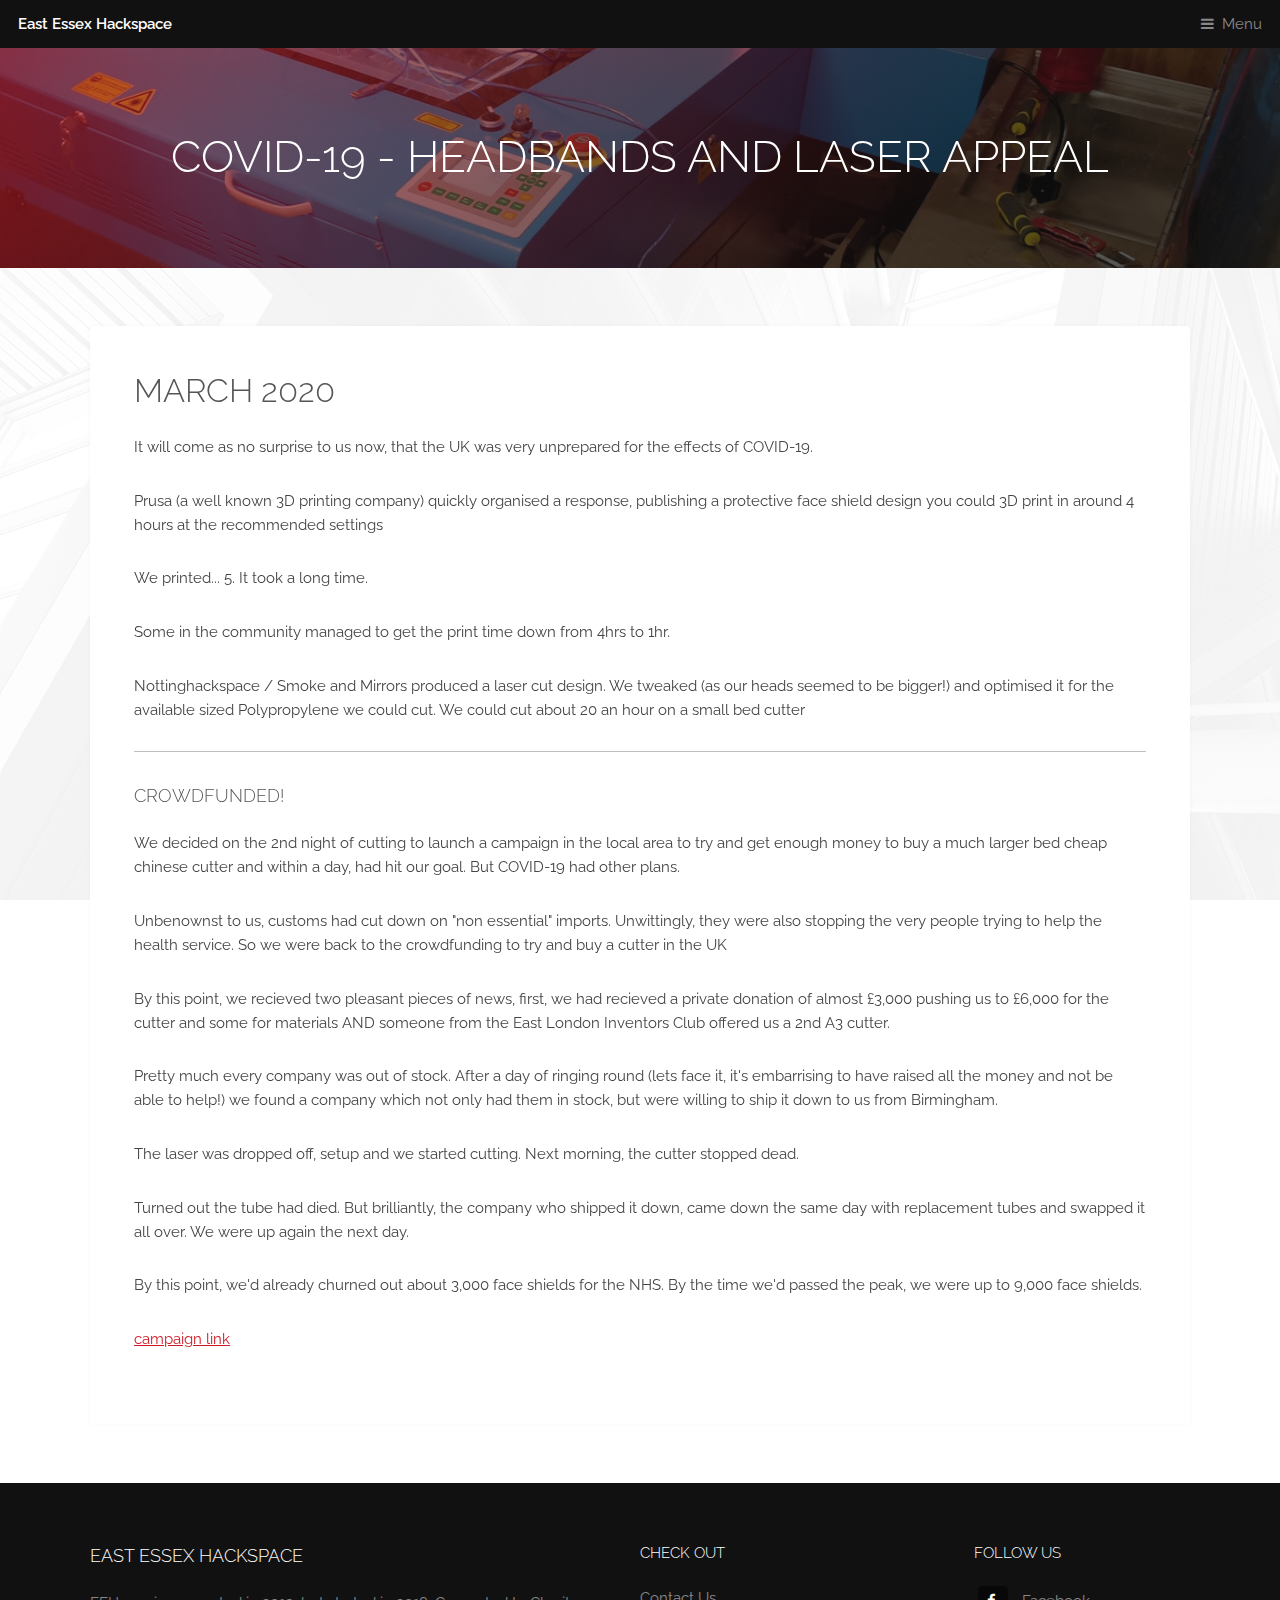
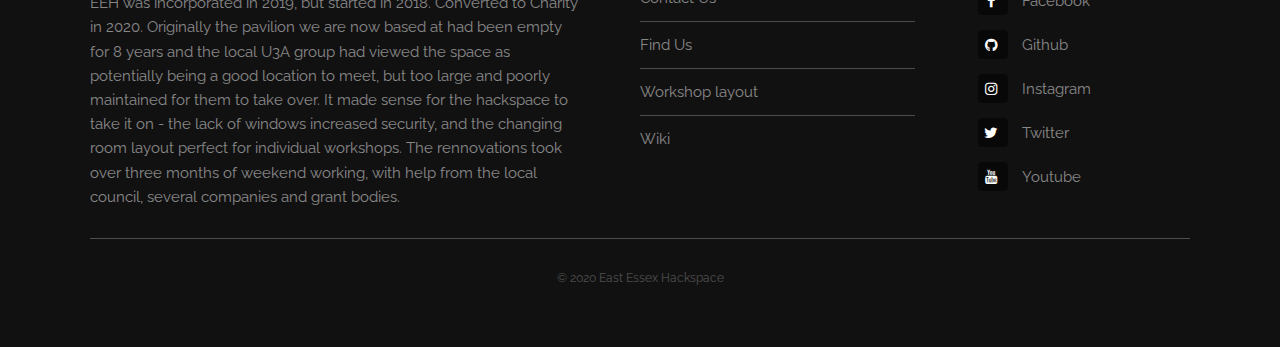
==== commit f3f67cef: "Update covid.html" ====
--- a/covid.html
+++ b/covid.html
@@ -64,36 +64,36 @@
 					</div>
 				</div>
 			</section>
-
-		<!-- Footer -->
+<!-- Footer -->
 			<footer id="footer">
 				<div class="inner">
 					<div class="content">
 						<section>
-							<h3>Accumsan montes viverra</h3>
-							<p>Nunc lacinia ante nunc ac lobortis. Interdum adipiscing gravida odio porttitor sem non mi integer non faucibus ornare mi ut ante amet placerat aliquet. Volutpat eu sed ante lacinia sapien lorem accumsan varius montes viverra nibh in adipiscing. Lorem ipsum dolor vestibulum ante ipsum primis in faucibus vestibulum. Blandit adipiscing eu felis iaculis volutpat ac adipiscing sed feugiat eu faucibus. Integer ac sed amet praesent. Nunc lacinia ante nunc ac gravida.</p>
+							<h3>East Essex Hackspace</h3>
+							<p>EEH was incorporated in 2019, but started in 2018.  Converted to Charity in 2020.  Originally the pavilion we are now based at had been empty for 8 years and the local U3A group had viewed the space as potentially being a good location to meet, but too large and poorly maintained for them to take over.  It made sense for the hackspace to take it on - the lack of windows increased security, and the changing room layout perfect for individual workshops.  The rennovations took over three months of weekend working, with help from the local council, several companies and grant bodies.</p>
 						</section>
 						<section>
-							<h4>Sem turpis amet semper</h4>
+							<h4>Check out</h4>
 							<ul class="alt">
-								<li><a href="#">Dolor pulvinar sed etiam.</a></li>
-								<li><a href="#">Etiam vel lorem sed amet.</a></li>
-								<li><a href="#">Felis enim feugiat viverra.</a></li>
-								<li><a href="#">Dolor pulvinar magna etiam.</a></li>
+								<li><a href="contact.html">Contact Us</a></li>
+								<li><a href="findus.html">Find Us</a></li>
+								<li><a href="layout.html">Workshop layout</a></li>
+								<li><a href="#">Wiki</a></li>								
 							</ul>
 						</section>
 						<section>
-							<h4>Magna sed ipsum</h4>
+							<h4>Follow Us</h4>
 							<ul class="plain">
-								<li><a href="#"><i class="icon fa-twitter">&nbsp;</i>Twitter</a></li>
-								<li><a href="#"><i class="icon fa-facebook">&nbsp;</i>Facebook</a></li>
-								<li><a href="#"><i class="icon fa-instagram">&nbsp;</i>Instagram</a></li>
-								<li><a href="#"><i class="icon fa-github">&nbsp;</i>Github</a></li>
+								<li><a href="https://www.facebook.com/groups/eastessexhackspace"><i class="icon fa-facebook">&nbsp;</i>Facebook</a></li>
+                                                                <li><a href="https://github.com/eehackspace"><i class="icon fa-github">&nbsp;</i>Github</a></li>
+                                                                <li><a href="https://www.instagram.com/eehspace/"><i class="icon fa-instagram">&nbsp;</i>Instagram</a></li>
+                                                                <li><a href="https://twitter.com/eehackspace"><i class="icon fa-twitter">&nbsp;</i>Twitter</a></li>
+                                                                <li><a href="https://www.youtube.com/watch?v=dQw4w9WgXcQ"><i class="icon fa-youtube">&nbsp;</i>Youtube</a></li>
 							</ul>
 						</section>
 					</div>
 					<div class="copyright">
-						&copy; Untitled. Photos <a href="https://unsplash.co">Unsplash</a>, Video <a href="https://coverr.co">Coverr</a>.
+						&copy; 2020 East Essex Hackspace
 					</div>
 				</div>
 			</footer>
@@ -106,4 +106,3 @@
 			<script src="assets/js/main.js"></script>
 
 	</body>
-</html>
